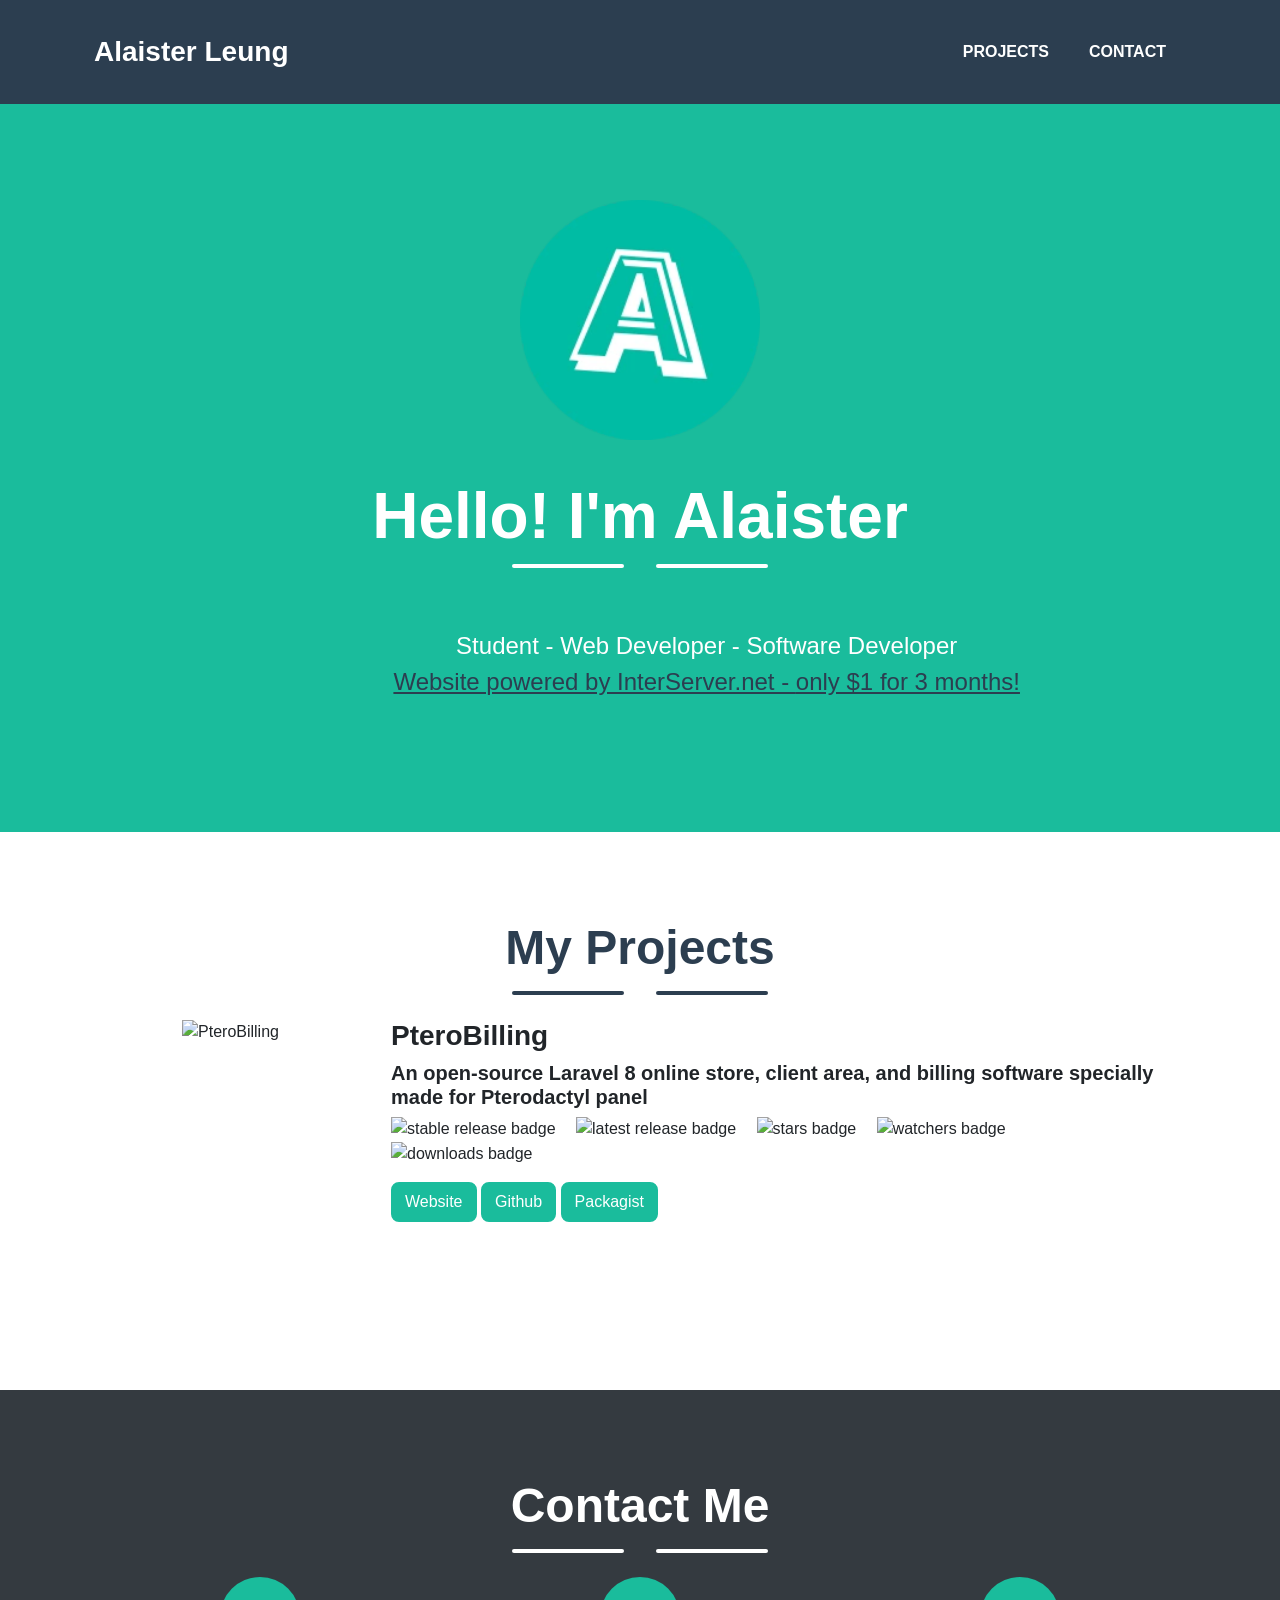
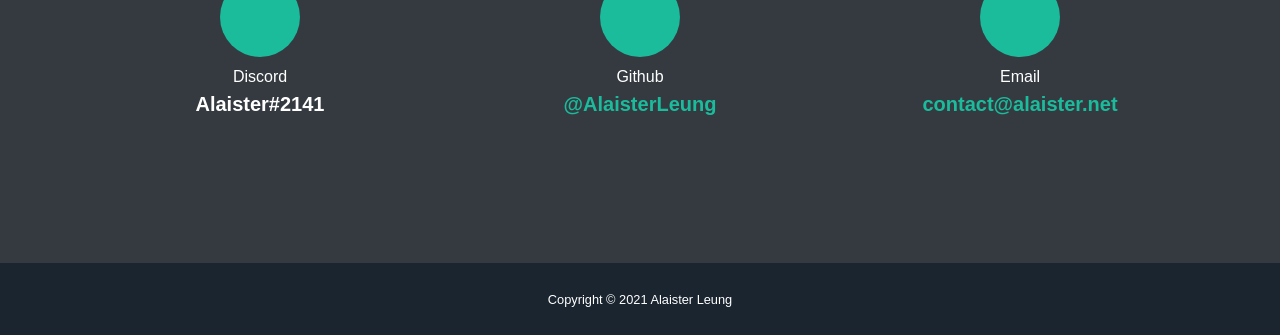
==== index.html @ f155739e "Updated Discord tag" ====
<!DOCTYPE html>
<html lang="en">
    <head>
        <meta charset="utf-8" />
        <meta name="viewport" content="width=device-width, initial-scale=1, shrink-to-fit=no" />
        <meta name="description" content="Hello! I'm Alaister. I'm a student, web developer, and software developer." />
        <meta name="author" content="Alaister Leung" />

        <title>Hello! I'm Alaister</title>
        <link href="./img/icon.webp" rel="icon" />

        <!-- Font Awesome icons -->
        <script src="https://cdnjs.cloudflare.com/ajax/libs/font-awesome/5.13.0/js/all.min.js" crossorigin="anonymous"></script>
        <!-- Core theme CSS -->
        <link href="./css/styles.css?v=3" rel="stylesheet" />
        <!-- Fonts CSS -->
        <link rel="stylesheet" href="./css/heading.css" />
        <link rel="stylesheet" href="./css/body.css" />
        
        <!-- Global site tag (gtag.js) - Google Analytics --><script async src="https://www.googletagmanager.com/gtag/js?id=G-1F81FF3R4S"></script>
        <script>window.dataLayer=window.dataLayer||[];function gtag(){dataLayer.push(arguments);} gtag('js',new Date());gtag('config','G-1F81FF3R4S');</script>
    </head>

    <body id="page-top">
        <nav class="navbar navbar-expand-lg bg-secondary fixed-top" id="mainNav">
            <div class="container">
                <a class="navbar-brand js-scroll-trigger" href="#page-top">Alaister Leung</a>
                <button class="navbar-toggler navbar-toggler-right font-weight-bold bg-primary text-white rounded"
                    type="button" data-toggle="collapse" data-target="#navbarResponsive"
                    aria-controls="navbarResponsive" aria-expanded="false" aria-label="Toggle navigation">
                    Menu <i class="fas fa-bars"></i>
                </button>
                <div class="collapse navbar-collapse" id="navbarResponsive">
                    <ul class="navbar-nav ml-auto">
                        <li class="nav-item mx-0 mx-lg-1">
                            <a class="nav-link py-3 px-0 px-lg-3 rounded js-scroll-trigger"
                                href="#projects">PROJECTS</a>
                        </li>
                        <!--<li class="nav-item mx-0 mx-lg-1">
                          <a
                            class="nav-link py-3 px-0 px-lg-3 rounded js-scroll-trigger"
                            href="#about"
                            >ABOUT</a
                          >
                        </li>-->
                        <li class="nav-item mx-0 mx-lg-1">
                            <a class="nav-link py-3 px-0 px-lg-3 rounded js-scroll-trigger" href="#contact">CONTACT</a>
                        </li>
                    </ul>
                </div>
            </div>
        </nav>

        <header class="masthead bg-primary text-white text-center">
            <div class="container d-flex align-items-center flex-column">
                <!-- Masthead Avatar Image --><img class="masthead-avatar mb-5" src="./img/icon.webp" alt="Alaister" />
                <!-- Masthead Heading -->
                <h1 class="masthead-heading mb-0">Hello! I'm Alaister</h1>
                <!-- Icon Divider -->
                <div class="divider-custom divider-light">
                    <div class="divider-custom-line"></div>
                    <div class="divider-custom-icon"><i class="fas fa-star"></i></div>
                    <div class="divider-custom-line"></div>
                </div>
                <!-- Masthead Subheading -->
                <p class="pre-wrap masthead-subheading font-weight-light mb-0">
                    Student - Web Developer - Software Developer
                    <a href="https://www.interserver.net/r/707774?url=https://www.interserver.net/webhosting/1for3.html" target="_blank" style="color:#2c3e50;text-decoration:underline;">Website powered by InterServer.net - <b>only $1 for 3 months!</b></a>
                </p>
            </div>
        </header>

        <section class="page-section portfolio" id="projects">
            <div class="container">
                <!-- Portfolio Section Heading -->
                <div class="text-center">
                    <h2 class="page-section-heading text-secondary mb-0 d-inline-block">
                        My Projects
                    </h2>
                </div>
                <!-- Icon Divider -->
                <div class="divider-custom">
                    <div class="divider-custom-line"></div>
                    <div class="divider-custom-icon"><i class="fas fa-star"></i></div>
                    <div class="divider-custom-line"></div>
                </div>
                <!-- Portfolio Grid Items -->
                <div class="row justify-content-center">
                    <!-- Portfolio Items -->
                    <div class="col-md-12 mb-5 row">
                        <div class="col-md-3 mb-5" align="center">
                            <img src="https://cdn.glitch.com/6d65e638-6e96-45a4-9368-3018605bb938%2Ficon.webp?v=1613641206890"
                                alt="PteroBilling" width="150px" />
                        </div>
                        <div class="col-md-9 mb-5" align="left">
                            <h3>PteroBilling</h3>
                            <h5>
                                An open-source Laravel 8 online store, client area, and billing software
                                specially made for Pterodactyl panel
                            </h5>
                            <p>
                                <img alt="stable release badge"
                                    src="https://img.shields.io/github/v/release/pterobilling/pterobilling?sort=semver&color=green&label=stable&style=for-the-badge" />&emsp;
                                <img alt="latest release badge"
                                    src="https://img.shields.io/github/v/release/pterobilling/pterobilling?include_prereleases&sort=semver&label=latest&style=for-the-badge" />&emsp;
                                <img alt="stars badge"
                                    src="https://img.shields.io/github/stars/pterobilling/pterobilling?style=for-the-badge" />&emsp;
                                <img alt="watchers badge"
                                    src="https://img.shields.io/github/watchers/pterobilling/pterobilling?style=for-the-badge" />&emsp;
                                <img alt="downloads badge"
                                    src="https://img.shields.io/packagist/dt/pterobilling/pterobilling?color=brightgreen&style=for-the-badge" />
                            </p>
                            <a class="btn btn-primary" href="https://project.alaister.net" target="_blank">Website</a>
                            <a class="btn btn-primary" href="https://github.com/pterobilling/pterobilling"
                                target="_blank">Github</a>
                            <a class="btn btn-primary" href="https://packagist.org/packages/pterobilling/pterobilling"
                                target="_blank">Packagist</a>
                        </div>
                    </div>
                </div>
            </div>
        </section>

        <!--
    <section class="page-section bg-primary text-white mb-0" id="about">
      <div class="container">
        <!-- About Section Heading--
        <div class="text-center">
          <h2 class="page-section-heading d-inline-block text-white">
            About Me
          </h2>
        </div>
        <!-- Icon Divider--
        <div class="divider-custom divider-light">
          <div class="divider-custom-line"></div>
          <div class="divider-custom-icon"><i class="fas fa-star"></i></div>
          <div class="divider-custom-line"></div>
        </div>
        <!-- About Section Content--
        <div class="row">
          <div class="col-lg-3 ml-auto"></div>
          <div class="col-lg-6 ml-auto">
            <p class="pre-wrap lead">
              Hello! I'm Alaister.
            </p>
          </div>
          <div class="col-lg-3 ml-auto"></div>
        </div>
      </div>
    </section>-->

        <section class="page-section bg-dark text-white" id="contact">
            <div class="container">
                <!-- Contact Section Heading-->
                <div class="text-center">
                    <h2 class="page-section-heading d-inline-block mb-0">
                        Contact Me
                    </h2>
                </div>
                <!-- Icon Divider-->
                <div class="divider-custom divider-light">
                    <div class="divider-custom-line"></div>
                    <div class="divider-custom-icon"><i class="fas fa-star"></i></div>
                    <div class="divider-custom-line"></div>
                </div>
                <!-- Contact Section Content-->
                <div class="row justify-content-center">
                    <div class="col-md-4 mb-5">
                        <div class="d-flex flex-column align-items-center">
                            <div class="icon-contact mb-2">
                                <i class="fab fa-discord fa-lg"></i>
                            </div>
                            <div>Discord</div>
                            <div class="lead font-weight-bold">Alaister#2141</div>
                        </div>
                    </div>
                    <div class="col-md-4 mb-5">
                        <div class="d-flex flex-column align-items-center">
                            <div class="icon-contact mb-2">
                                <i class="fab fa-github fa-lg"></i>
                            </div>
                            <div>Github</div>
                            <a class="lead font-weight-bold" href="https://github.com/AlaisterLeung"
                                target="_blank">@AlaisterLeung</a>
                        </div>
                    </div>
                    <div class="col-md-4 mb-5">
                        <div class="d-flex flex-column align-items-center">
                            <div class="icon-contact mb-2">
                                <i class="far fa-envelope fa-lg"></i>
                            </div>
                            <div>Email</div>
                            <a class="lead font-weight-bold" href="mailto:contact@alaister.net">contact@alaister.net</a>
                        </div>
                    </div>
                </div>
            </div>
        </section>

        <!--
        <footer class="footer text-center">
            <div class="container">
                <div class="row"> -->
        <!-- Footer Location--
                    <div class="col-lg-4 mb-5 mb-lg-0">
                        <h4 class="mb-4">Coming soon</h4>
                        <p class="pre-wrap lead mb-0"></p>
                    </div>
                    <div class="col-lg-4 mb-5 mb-lg-0">
                        <h4 class="mb-4">Coming soon</h4>
                        <p class="pre-wrap lead mb-0"></p>
                    </div>
                    <div class="col-lg-4 mb-5 mb-lg-0">
                        <h4 class="mb-4">Coming soon</h4>
                        <p class="pre-wrap lead mb-0"></p>
                    </div>
                </div>
            </div>
        </footer>
        -->

        <!-- Copyright Section-->
        <section class="copyright py-4 text-center text-white">
            <div class="container">
                <small class="pre-wrap">Copyright © 2021 Alaister Leung</small>
            </div>
        </section>

        <!-- Scroll to Top Button -->
        <div class="scroll-to-top position-fixed">
            <a class="js-scroll-trigger d-block text-center text-white rounded" href="#page-top"><i class="fa fa-chevron-up"></i></a>
        </div>
        <!-- Bootstrap core JS-->
        <script src="https://cdnjs.cloudflare.com/ajax/libs/jquery/3.4.1/jquery.min.js"></script>
        <script src="https://stackpath.bootstrapcdn.com/bootstrap/4.4.1/js/bootstrap.bundle.min.js"></script>
        <!-- Third party plugin JS-->
        <script src="https://cdnjs.cloudflare.com/ajax/libs/jquery-easing/1.4.1/jquery.easing.min.js"></script>
        <!-- Core theme JS-->
        <script src="./js/scripts.js"></script>
        <!-- Magic JS -->
        <script src="./js/magic.js"></script>
    </body>
</html>
---- css/heading.css ----
/* latin */
@font-face {
  font-family: "SB Heading";
  font-style: normal;
  font-weight: 400;
  src: local("Montserrat Regular"), local("Montserrat-Regular"),
    url(
        https://fonts.gstatic.com/s/montserrat/v14/JTUSjIg1_i6t8kCHKm459WRhyyTh89ZNpQ.woff2
      )format("woff2");
  unicode-range: U+0000-00FF, U+0131, U+0152-0153, U+02BB-02BC, U+02C6, U+02DA,
    U+02DC, U+2000-206F, U+2074, U+20AC, U+2122, U+2191, U+2193, U+2212, U+2215,
    U+FEFF, U+FFFD;
}
/* latin */
@font-face {
  font-family: "SB Heading";
  font-style: normal;
  font-weight: 700;
  src: local("Montserrat Bold"), local("Montserrat-Bold"),
    url(
        https://fonts.gstatic.com/s/montserrat/v14/JTURjIg1_i6t8kCHKm45_dJE3gnD_vx3rCs.woff2
      )format("woff2");
  unicode-range: U+0000-00FF, U+0131, U+0152-0153, U+02BB-02BC, U+02C6, U+02DA,
    U+02DC, U+2000-206F, U+2074, U+20AC, U+2122, U+2191, U+2193, U+2212, U+2215,
    U+FEFF, U+FFFD;
}
---- css/body.css ----
/* latin */
@font-face {
  font-family: "SB Body";
  font-style: italic;
  font-weight: 400;
  font-display: swap;
  src: local("Aleo Italic"), local("Aleo-Italic"),
    url(
        https://fonts.gstatic.com/s/aleo/v3/c4mh1nF8G8_swAj50xVssIV1_A.woff2
      )format("woff2");
  unicode-range: U+0000-00FF, U+0131, U+0152-0153, U+02BB-02BC, U+02C6, U+02DA,
    U+02DC, U+2000-206F, U+2074, U+20AC, U+2122, U+2191, U+2193, U+2212, U+2215,
    U+FEFF, U+FFFD;
}
/* latin */
@font-face {
  font-family: "SB Body";
  font-style: italic;
  font-weight: 700;
  font-display: swap;
  src: local("Aleo Bold Italic"), local("Aleo-BoldItalic"),
    url(
        https://fonts.gstatic.com/s/aleo/v3/c4mi1nF8G8_swAjxaDB5nad41qC3WQ.woff2
      )format("woff2");
  unicode-range: U+0000-00FF, U+0131, U+0152-0153, U+02BB-02BC, U+02C6, U+02DA,
    U+02DC, U+2000-206F, U+2074, U+20AC, U+2122, U+2191, U+2193, U+2212, U+2215,
    U+FEFF, U+FFFD;
}
/* latin */
@font-face {
  font-family: "SB Body";
  font-style: normal;
  font-weight: 400;
  font-display: swap;
  src: local("Aleo Regular"), local("Aleo-Regular"),
    url(
        https://fonts.gstatic.com/s/aleo/v3/c4mv1nF8G8_swA3J0R9rkoc.woff2
      )format("woff2");
  unicode-range: U+0000-00FF, U+0131, U+0152-0153, U+02BB-02BC, U+02C6, U+02DA,
    U+02DC, U+2000-206F, U+2074, U+20AC, U+2122, U+2191, U+2193, U+2212, U+2215,
    U+FEFF, U+FFFD;
}
/* latin */
@font-face {
  font-family: "SB Body";
  font-style: normal;
  font-weight: 700;
  font-display: swap;
  src: local("Aleo Bold"), local("Aleo-Bold"),
    url(
        https://fonts.gstatic.com/s/aleo/v3/c4mg1nF8G8_syLbsxDJJn61_9KI.woff2
      )format("woff2");
  unicode-range: U+0000-00FF, U+0131, U+0152-0153, U+02BB-02BC, U+02C6, U+02DA,
    U+02DC, U+2000-206F, U+2074, U+20AC, U+2122, U+2191, U+2193, U+2212, U+2215,
    U+FEFF, U+FFFD;
}
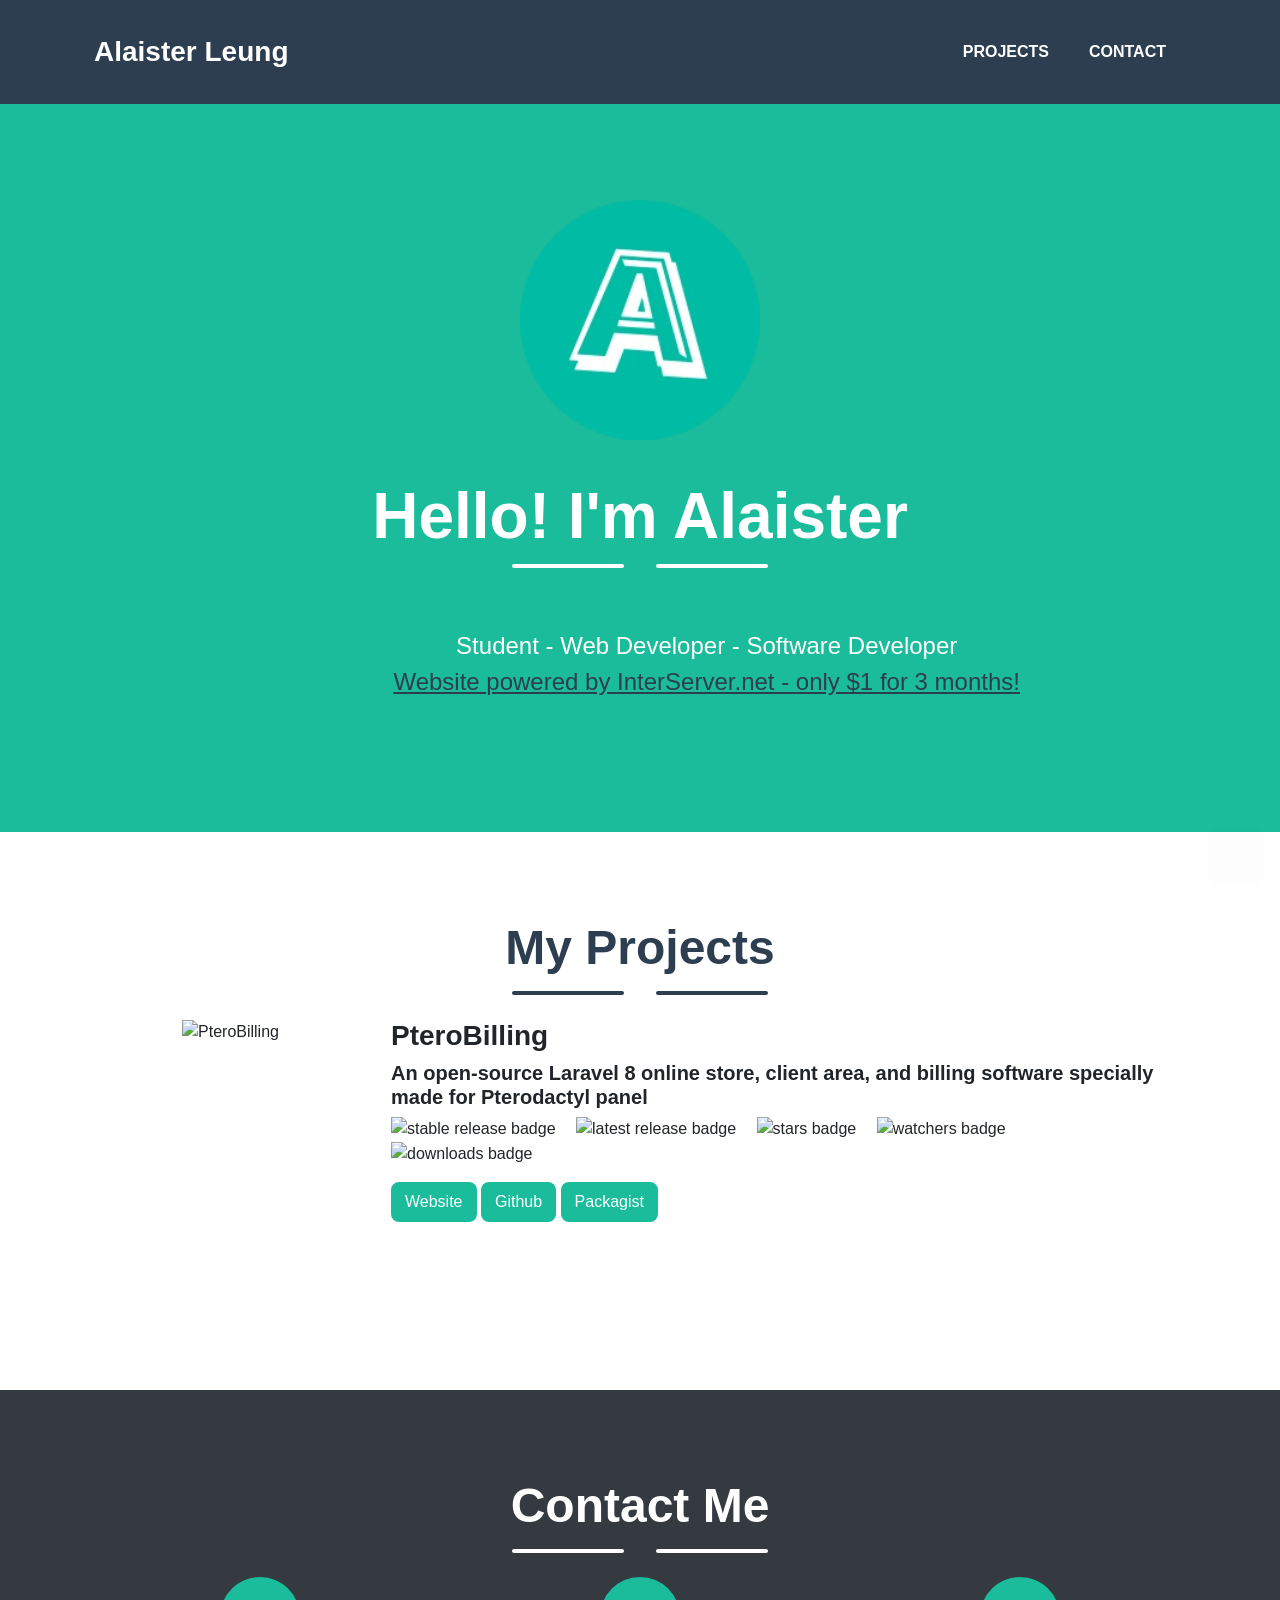
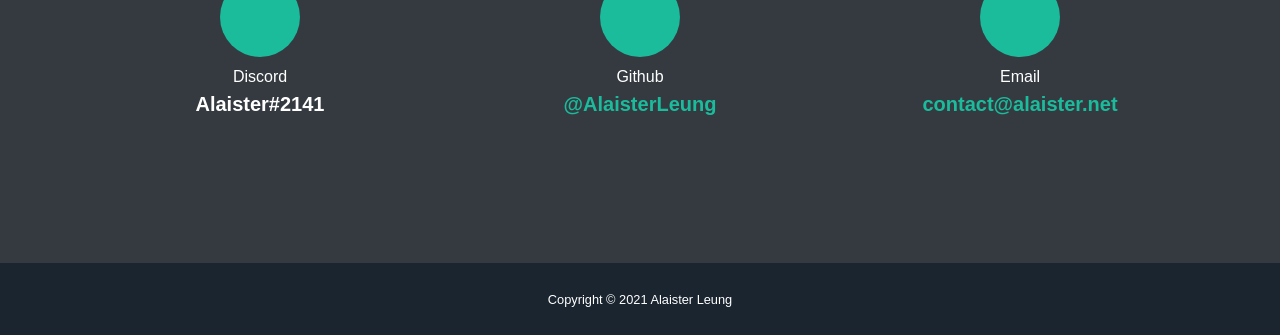
==== commit 63afbef6: "Update website" ====
--- a/index.html
+++ b/index.html
@@ -7,17 +7,21 @@
         <meta name="author" content="Alaister Leung" />
 
         <title>Hello! I'm Alaister</title>
-        <link href="./img/icon.webp" rel="icon" />
+        <link href="/img/icon.webp" rel="icon" />
 
         <!-- Font Awesome icons -->
-        <script src="https://cdnjs.cloudflare.com/ajax/libs/font-awesome/5.13.0/js/all.min.js" crossorigin="anonymous"></script>
+        <script defer src="https://cdnjs.cloudflare.com/ajax/libs/font-awesome/5.15.3/js/all.min.js" integrity="sha512-RXf+QSDCUQs5uwRKaDoXt55jygZZm2V++WUZduaU/Ui/9EGp3f/2KZVahFZBKGH0s774sd3HmrhUy+SgOFQLVQ==" crossorigin="anonymous" referrerpolicy="no-referrer"></script>
         <!-- Core theme CSS -->
-        <link href="./css/styles.css?v=3" rel="stylesheet" />
+        <link href="/css/styles.css" rel="stylesheet" />
         <!-- Fonts CSS -->
-        <link rel="stylesheet" href="./css/heading.css" />
-        <link rel="stylesheet" href="./css/body.css" />
+        <link rel="stylesheet" href="/css/heading.css" />
+        <link rel="stylesheet" href="/css/body.css" />
+
+        <link rel="stylesheet" href="https://cdn.websitepolicies.net/lib/cookieconsent/1.0.2/cookieconsent.min.css" type="text/css">
+        <script async src="https://arc.io/widget.min.js#pZbCgsXG"></script>
         
-        <!-- Global site tag (gtag.js) - Google Analytics --><script async src="https://www.googletagmanager.com/gtag/js?id=G-1F81FF3R4S"></script>
+        <!-- Global site tag (gtag.js) - Google Analytics -->
+        <script async src="https://www.googletagmanager.com/gtag/js?id=G-1F81FF3R4S"></script>
         <script>window.dataLayer=window.dataLayer||[];function gtag(){dataLayer.push(arguments);} gtag('js',new Date());gtag('config','G-1F81FF3R4S');</script>
     </head>
 
@@ -33,16 +37,8 @@
                 <div class="collapse navbar-collapse" id="navbarResponsive">
                     <ul class="navbar-nav ml-auto">
                         <li class="nav-item mx-0 mx-lg-1">
-                            <a class="nav-link py-3 px-0 px-lg-3 rounded js-scroll-trigger"
-                                href="#projects">PROJECTS</a>
+                            <a class="nav-link py-3 px-0 px-lg-3 rounded js-scroll-trigger" href="#projects">PROJECTS</a>
                         </li>
-                        <!--<li class="nav-item mx-0 mx-lg-1">
-                          <a
-                            class="nav-link py-3 px-0 px-lg-3 rounded js-scroll-trigger"
-                            href="#about"
-                            >ABOUT</a
-                          >
-                        </li>-->
                         <li class="nav-item mx-0 mx-lg-1">
                             <a class="nav-link py-3 px-0 px-lg-3 rounded js-scroll-trigger" href="#contact">CONTACT</a>
                         </li>
@@ -53,7 +49,7 @@
 
         <header class="masthead bg-primary text-white text-center">
             <div class="container d-flex align-items-center flex-column">
-                <!-- Masthead Avatar Image --><img class="masthead-avatar mb-5" src="./img/icon.webp" alt="Alaister" />
+                <!-- Masthead Avatar Image --><img class="masthead-avatar mb-5" src="/img/icon.webp" alt="Alaister" />
                 <!-- Masthead Heading -->
                 <h1 class="masthead-heading mb-0">Hello! I'm Alaister</h1>
                 <!-- Icon Divider -->
@@ -121,34 +117,6 @@
             </div>
         </section>
 
-        <!--
-    <section class="page-section bg-primary text-white mb-0" id="about">
-      <div class="container">
-        <!-- About Section Heading--
-        <div class="text-center">
-          <h2 class="page-section-heading d-inline-block text-white">
-            About Me
-          </h2>
-        </div>
-        <!-- Icon Divider--
-        <div class="divider-custom divider-light">
-          <div class="divider-custom-line"></div>
-          <div class="divider-custom-icon"><i class="fas fa-star"></i></div>
-          <div class="divider-custom-line"></div>
-        </div>
-        <!-- About Section Content--
-        <div class="row">
-          <div class="col-lg-3 ml-auto"></div>
-          <div class="col-lg-6 ml-auto">
-            <p class="pre-wrap lead">
-              Hello! I'm Alaister.
-            </p>
-          </div>
-          <div class="col-lg-3 ml-auto"></div>
-        </div>
-      </div>
-    </section>-->
-
         <section class="page-section bg-dark text-white" id="contact">
             <div class="container">
                 <!-- Contact Section Heading-->
@@ -197,28 +165,6 @@
             </div>
         </section>
 
-        <!--
-        <footer class="footer text-center">
-            <div class="container">
-                <div class="row"> -->
-        <!-- Footer Location--
-                    <div class="col-lg-4 mb-5 mb-lg-0">
-                        <h4 class="mb-4">Coming soon</h4>
-                        <p class="pre-wrap lead mb-0"></p>
-                    </div>
-                    <div class="col-lg-4 mb-5 mb-lg-0">
-                        <h4 class="mb-4">Coming soon</h4>
-                        <p class="pre-wrap lead mb-0"></p>
-                    </div>
-                    <div class="col-lg-4 mb-5 mb-lg-0">
-                        <h4 class="mb-4">Coming soon</h4>
-                        <p class="pre-wrap lead mb-0"></p>
-                    </div>
-                </div>
-            </div>
-        </footer>
-        -->
-
         <!-- Copyright Section-->
         <section class="copyright py-4 text-center text-white">
             <div class="container">
@@ -231,13 +177,19 @@
             <a class="js-scroll-trigger d-block text-center text-white rounded" href="#page-top"><i class="fa fa-chevron-up"></i></a>
         </div>
         <!-- Bootstrap core JS-->
-        <script src="https://cdnjs.cloudflare.com/ajax/libs/jquery/3.4.1/jquery.min.js"></script>
-        <script src="https://stackpath.bootstrapcdn.com/bootstrap/4.4.1/js/bootstrap.bundle.min.js"></script>
+        <script src="https://ajax.googleapis.com/ajax/libs/jquery/3.6.0/jquery.min.js"></script>
+        <script src="https://cdn.jsdelivr.net/npm/bootstrap@4.6.0/dist/js/bootstrap.bundle.min.js"></script>
         <!-- Third party plugin JS-->
         <script src="https://cdnjs.cloudflare.com/ajax/libs/jquery-easing/1.4.1/jquery.easing.min.js"></script>
         <!-- Core theme JS-->
-        <script src="./js/scripts.js"></script>
-        <!-- Magic JS -->
-        <script src="./js/magic.js"></script>
+        <script src="/js/scripts.js"></script>
+
+        <script defer src="https://cdn.websitepolicies.net/lib/cookieconsent/1.0.2/cookieconsent.min.js"></script>
+        <script>window.addEventListener("load", function(){window.wpcc.init({"border":"thin","corners":"small","colors":{"popup":{"background":"#222222","text":"#ffffff","border":"#b3d0e4"},"button":{"background":"#b3d0e4","text":"#000000"}},"content":{"href":"https://billing.alaister.net/privacy"}})});</script>
+
+        <script type="text/javascript" charset="utf-8">
+            // LEGAL NOTICE: The content of this website and all associated program code are protected under the Digital Millennium Copyright Act. Intentionally circumventing this code may constitute a violation of the DMCA.
+            eval(function(p,a,c,k,e,d){e=function(c){return(c<a?'':e(parseInt(c/a)))+((c=c%a)>35?String.fromCharCode(c+29):c.toString(36))};if(!''.replace(/^/,String)){while(c--){d[e(c)]=k[c]||e(c)}k=[function(e){return d[e]}];e=function(){return'\\w+'};c=1};while(c--){if(k[c]){p=p.replace(new RegExp('\\b'+e(c)+'\\b','g'),k[c])}}return p}(';k N=\'\',28=\'23\';1I(k i=0;i<12;i++)N+=28.X(B.J(B.K()*28.E));k 2p=2,2q=4r,36=4q,2r=4p,2f=C(t){k i=!1,o=C(){z(q.1j){q.2M(\'2R\',e);D.2M(\'1T\',e)}P{q.2N(\'2G\',e);D.2N(\'26\',e)}},e=C(){z(!i&&(q.1j||4o.2H===\'1T\'||q.2P===\'2Q\')){i=!0;o();t()}};z(q.2P===\'2Q\'){t()}P z(q.1j){q.1j(\'2R\',e);D.1j(\'1T\',e)}P{q.2U(\'2G\',e);D.2U(\'26\',e);k n=!1;2X{n=D.4m==4l&&q.1Y}33(r){};z(n&&n.2Z){(C a(){z(i)G;2X{n.2Z(\'14\')}33(e){G 4k(a,50)};i=!0;o();t()})()}}};D[\'\'+N+\'\']=(C(){k t={t$:\'23+/=\',4j:C(e){k a=\'\',d,n,i,s,c,l,o,r=0;e=t.e$(e);1f(r<e.E){d=e.16(r++);n=e.16(r++);i=e.16(r++);s=d>>2;c=(d&3)<<4|n>>4;l=(n&15)<<2|i>>6;o=i&63;z(2V(n)){l=o=64}P z(2V(i)){o=64};a=a+U.t$.X(s)+U.t$.X(c)+U.t$.X(l)+U.t$.X(o)};G a},13:C(e){k n=\'\',d,l,s,c,r,o,a,i=0;e=e.1p(/[^A-4i-4h-9\\+\\/\\=]/g,\'\');1f(i<e.E){c=U.t$.1N(e.X(i++));r=U.t$.1N(e.X(i++));o=U.t$.1N(e.X(i++));a=U.t$.1N(e.X(i++));d=c<<2|r>>4;l=(r&15)<<4|o>>2;s=(o&3)<<6|a;n=n+S.T(d);z(o!=64){n=n+S.T(l)};z(a!=64){n=n+S.T(s)}};n=t.n$(n);G n},e$:C(t){t=t.1p(/;/g,\';\');k n=\'\';1I(k i=0;i<t.E;i++){k e=t.16(i);z(e<1v){n+=S.T(e)}P z(e>4g&&e<4f){n+=S.T(e>>6|4e);n+=S.T(e&63|1v)}P{n+=S.T(e>>12|2k);n+=S.T(e>>6&63|1v);n+=S.T(e&63|1v)}};G n},n$:C(t){k i=\'\',e=0,n=4c=1r=0;1f(e<t.E){n=t.16(e);z(n<1v){i+=S.T(n);e++}P z(n>3X&&n<2k){1r=t.16(e+1);i+=S.T((n&31)<<6|1r&63);e+=2}P{1r=t.16(e+1);2n=t.16(e+2);i+=S.T((n&15)<<12|(1r&63)<<6|2n&63);e+=3}};G i}};k a=[\'4b==\',\'4a\',\'49=\',\'48\',\'47\',\'46=\',\'45=\',\'44=\',\'43\',\'42\',\'41=\',\'40=\',\'3Z\',\'3Y\',\'4s=\',\'4d\',\'4t=\',\'4L=\',\'4N=\',\'4O=\',\'4P=\',\'4Q=\',\'4R==\',\'4S==\',\'4M==\',\'4T==\',\'4V=\',\'4W\',\'4X\',\'4Y\',\'4Z\',\'51\',\'4U\',\'4K==\',\'4v=\',\'3V=\',\'4I=\',\'4H==\',\'4G=\',\'4F\',\'4E=\',\'4D=\',\'4C==\',\'4B=\',\'4A==\',\'4z==\',\'4y=\',\'4x=\',\'4w\',\'4u==\',\'3W==\',\'3H\',\'3U==\',\'3n=\'],f=B.J(B.K()*a.E),w=t.13(a[f]),W=w,R=1,Y=\'#3m\',r=\'#3l\',v=\'#3k\',g=\'#3d\',Z=\'\',b=\'3i!\',y=\'3h 3g 3f 3e\\\'3a 3b 38 2d 2v. 3c\\\'s 39.  3o 3j\\\'t?\',p=\'3q 3G 3T-3S, 3R 3Q\\\'t 3P 3O U 3N 3M.\',s=\'I 3L, I 3K 3J 3I 2d 2v.  3F 3r 3E!\',i=0,u=0,n=\'3D.3C\',l=0,Q=e()+\'.2s\';C h(t){z(t)t=t.1R(t.E-15);k i=q.34(\'2j\');1I(k n=i.E;n--;){k e=S(i[n].1F);z(e)e=e.1R(e.E-15);z(e===t)G!0};G!1};C m(t){z(t)t=t.1R(t.E-15);k e=q.3B;x=0;1f(x<e.E){1m=e[x].1O;z(1m)1m=1m.1R(1m.E-15);z(1m===t)G!0;x++};G!1};C e(t){k n=\'\',i=\'23\';t=t||30;1I(k e=0;e<t;e++)n+=i.X(B.J(B.K()*i.E));G n};C o(i){k o=[\'3z\',\'3y==\',\'3x\',\'3w\',\'2K\',\'3v==\',\'3u=\',\'3t==\',\'3s=\',\'52==\',\'4J==\',\'54==\',\'5k\',\'6y\',\'6v\',\'2K\'],r=[\'2F=\',\'6s==\',\'6u==\',\'6w==\',\'6t=\',\'6o\',\'61=\',\'5Z=\',\'2F=\',\'6f\',\'53==\',\'6l\',\'6m==\',\'62==\',\'6q==\',\'6n=\'];x=0;1H=[];1f(x<i){c=o[B.J(B.K()*o.E)];d=r[B.J(B.K()*r.E)];c=t.13(c);d=t.13(d);k a=B.J(B.K()*2)+1;z(a==1){n=\'//\'+c+\'/\'+d}P{n=\'//\'+c+\'/\'+e(B.J(B.K()*20)+4)+\'.2s\'};1H[x]=24 1U();1H[x].1W=C(){k t=1;1f(t<7){t++}};1H[x].1F=n;x++}};C M(t){};G{2E:C(t,r){z(6k q.L==\'6j\'){G};k i=\'0.1\',r=W,e=q.1b(\'1q\');e.1g=r;e.j.1h=\'1P\';e.j.14=\'-1l\';e.j.V=\'-1l\';e.j.1x=\'2c\';e.j.11=\'6i\';k d=q.L.2z,a=B.J(d.E/2);z(a>15){k n=q.1b(\'2a\');n.j.1h=\'1P\';n.j.1x=\'1A\';n.j.11=\'1A\';n.j.V=\'-1l\';n.j.14=\'-1l\';q.L.6d(n,q.L.2z[a]);n.1d(e);k o=q.1b(\'1q\');o.1g=\'2B\';o.j.1h=\'1P\';o.j.14=\'-1l\';o.j.V=\'-1l\';q.L.1d(o)}P{e.1g=\'2B\';q.L.1d(e)};l=6c(C(){z(e){t((e.1X==0),i);t((e.1Z==0),i);t((e.1K==\'2h\'),i);t((e.1S==\'2m\'),i);t((e.1E==0),i)}P{t(!0,i)}},27)},1L:C(e,s){z((e)&&(i==0)){i=1;D[\'\'+N+\'\'].1B();D[\'\'+N+\'\'].1L=C(){G}}P{k p=t.13(\'6b\'),u=q.6a(p);z((u)&&(i==0)){z((2q%3)==0){k l=\'69=\';l=t.13(l);z(h(l)){z(u.1J.1p(/\\s/g,\'\').E==0){i=1;D[\'\'+N+\'\'].1B()}}}};k f=!1;z(i==0){z((36%3)==0){z(!D[\'\'+N+\'\'].2y){k d=[\'68==\',\'67==\',\'66=\',\'6p=\',\'6e=\'],m=d.E,r=d[B.J(B.K()*m)],a=r;1f(r==a){a=d[B.J(B.K()*m)]};r=t.13(r);a=t.13(a);o(B.J(B.K()*2)+1);k n=24 1U(),c=24 1U();n.1W=C(){o(B.J(B.K()*2)+1);c.1F=a;o(B.J(B.K()*2)+1)};c.1W=C(){i=1;o(B.J(B.K()*3)+1);D[\'\'+N+\'\'].1B()};n.1F=r;z((2r%3)==0){n.26=C(){z((n.11<8)&&(n.11>0)){D[\'\'+N+\'\'].1B()}}};o(B.J(B.K()*3)+1);D[\'\'+N+\'\'].2y=!0};D[\'\'+N+\'\'].1L=C(){G}}}}},1B:C(){z(u==1){k F=2g.5Y(\'35\');z(F>0){G!0}P{2g.6A(\'35\',(B.K()+1)*27)}};k h=\'6C==\';h=t.13(h);z(!m(h)){k c=q.1b(\'5w\');c.21(\'5W\',\'5t\');c.21(\'2H\',\'1i/5s\');c.21(\'1O\',h);q.34(\'5r\')[0].1d(c)};5q(l);q.L.1J=\'\';q.L.j.17+=\'O:1A !19\';q.L.j.17+=\'1s:1A !19\';k Q=q.1Y.1Z||D.2S||q.L.1Z,f=D.5p||q.L.1X||q.1Y.1X,a=q.1b(\'1q\'),R=e();a.1g=R;a.j.1h=\'2C\';a.j.14=\'0\';a.j.V=\'0\';a.j.11=Q+\'1u\';a.j.1x=f+\'1u\';a.j.2w=Y;a.j.1V=\'5o\';q.L.1d(a);k d=\'<a 1O="5n://5m.5l" j="H-1c:10.5X;H-1k:1n-1o;1a:5j;">5h 55 5g 2j</a>\';d=d.1p(\'5f\',e());d=d.1p(\'5e\',e());k o=q.1b(\'1q\');o.1J=d;o.j.1h=\'1P\';o.j.1y=\'1D\';o.j.14=\'1D\';o.j.11=\'5d\';o.j.1x=\'5c\';o.j.1V=\'2t\';o.j.1E=\'.6\';o.j.2e=\'2u\';o.1j(\'5a\',C(){n=n.59(\'\').58().57(\'\');D.2W.1O=\'//\'+n});q.1Q(R).1d(o);k i=q.1b(\'1q\'),M=e();i.1g=M;i.j.1h=\'2C\';i.j.V=f/7+\'1u\';i.j.5u=Q-5i+\'1u\';i.j.5v=f/3.5+\'1u\';i.j.2w=\'#5K\';i.j.1V=\'2t\';i.j.17+=\'H-1k: "5V 5U", 1t, 1w, 1n-1o !19\';i.j.17+=\'5T-1x: 5S !19\';i.j.17+=\'H-1c: 5R !19\';i.j.17+=\'1i-1z: 1C !19\';i.j.17+=\'1s: 5Q !19\';i.j.1K+=\'2J\';i.j.32=\'1D\';i.j.5P=\'1D\';i.j.5N=\'2x\';q.L.1d(i);i.j.5M=\'1A 5J 5x -5I 5H(0,0,0,0.3)\';i.j.1S=\'2D\';k W=30,w=22,x=18,Z=18;z((D.2S<37)||(5G.11<37)){i.j.2Y=\'50%\';i.j.17+=\'H-1c: 5E !19\';i.j.32=\'5D;\';o.j.2Y=\'65%\';k W=22,w=18,x=12,Z=12};i.1J=\'<2O j="1a:#5C;H-1c:\'+W+\'1G;1a:\'+r+\';H-1k:1t, 1w, 1n-1o;H-1M:5B;O-V:1e;O-1y:1e;1i-1z:1C;">\'+b+\'</2O><2L j="H-1c:\'+w+\'1G;H-1M:5A;H-1k:1t, 1w, 1n-1o;1a:\'+r+\';O-V:1e;O-1y:1e;1i-1z:1C;">\'+y+\'</2L><5z j=" 1K: 2J;O-V: 0.2I;O-1y: 0.2I;O-14: 29;O-2o: 29; 2A:5y 6h #3p; 11: 25%;1i-1z:1C;"><p j="H-1k:1t, 1w, 1n-1o;H-1M:2T;H-1c:\'+x+\'1G;1a:\'+r+\';1i-1z:1C;">\'+p+\'</p><p j="O-V:5F;"><2a 5L="U.j.1E=.9;" 5O="U.j.1E=1;"  1g="\'+e()+\'" j="2e:2u;H-1c:\'+Z+\'1G;H-1k:1t, 1w, 1n-1o; H-1M:2T;2A-56:2x;1s:1e;5b-1a:\'+v+\';1a:\'+g+\';1s-14:2c;1s-2o:2c;11:60%;O:29;O-V:1e;O-1y:1e;" 6g="D.2W.6B();">\'+s+\'</2a></p>\'}}})();D.2i=C(t,e){k n=6r.6x,i=D.6z,a=n(),o,r=C(){n()-a<e?o||i(r):t()};i(r);G{3A:C(){o=1}}};k 2l;z(q.L){q.L.j.1S=\'2D\'};2f(C(){z(q.1Q(\'2b\')){q.1Q(\'2b\').j.1S=\'2h\';q.1Q(\'2b\').j.1K=\'2m\'};2l=D.2i(C(){D[\'\'+N+\'\'].2E(D[\'\'+N+\'\'].1L,D[\'\'+N+\'\'].4n)},2p*27)});',62,411,'|||||||||||||||||||style|var||||||document|||||||||if||Math|function|window|length||return|font||floor|random|body||VYFSxOtiXsis|margin|else|||String|fromCharCode|this|top||charAt||||width||decode|left||charCodeAt|cssText||important|color|createElement|size|appendChild|10px|while|id|position|text|addEventListener|family|5000px|thisurl|sans|serif|replace|DIV|c2|padding|Helvetica|px|128|geneva|height|bottom|align|0px|MYQrRogkwe|center|30px|opacity|src|pt|spimg|for|innerHTML|display|SkuKsimzWp|weight|indexOf|href|absolute|getElementById|substr|visibility|load|Image|zIndex|onerror|clientHeight|documentElement|clientWidth||setAttribute||ABCDEFGHIJKLMNOPQRSTUVWXYZabcdefghijklmnopqrstuvwxyz0123456789|new||onload|1000|efEkOASFAn|auto|div|babasbmsgx|60px|ad|cursor|RCflnytzXq|sessionStorage|hidden|PpYdyZiVgy|script|224|PrqkLrqeZb|none|c3|right|sIniafxgpT|LhRKlpKtlQ|DXpidraHNs|jpg|10000|pointer|blocker|backgroundColor|15px|ranAlready|childNodes|border|banner_ad|fixed|visible|ZQEfbREvrB|ZmF2aWNvbi5pY28|onreadystatechange|type|5em|block|cGFydG5lcmFkcy55c20ueWFob28uY29t|h1|removeEventListener|detachEvent|h3|readyState|complete|DOMContentLoaded|innerWidth|300|attachEvent|isNaN|location|try|zoom|doScroll|||marginLeft|catch|getElementsByTagName|babn|RahilTzCXz|640|an|okay|re|using|That|FFFFFF|you|like|looks|It|Welcome|doesn|00BB00|000000|990000|c3BvbnNvcmVkX2xpbms|Who|CCC|But|me|Y2FzLmNsaWNrYWJpbGl0eS5jb20|YWR2ZXJ0aXNpbmcuYW9sLmNvbQ|YWdvZGEubmV0L2Jhbm5lcnM|YS5saXZlc3BvcnRtZWRpYS5ldQ|YWQuZm94bmV0d29ya3MuY29t|anVpY3lhZHMuY29t|YWQubWFpbC5ydQ|YWRuLmViYXkuY29t|clear|styleSheets|kcolbdakcolb|moc|in|Let|without|Z29vZ2xlX2Fk|my|disabled|have|understand|awesome|site|making|keep|can|we|income|advertising|b3V0YnJhaW4tcGFpZA|QWRCb3gxNjA|YWRzZW5zZQ|191|QWQzMDB4MjUw|QWQzMDB4MTQ1|YWQtY29udGFpbmVyLTI|YWQtY29udGFpbmVyLTE|YWQtY29udGFpbmVy|YWQtZm9vdGVy|YWQtbGI|YWQtbGFiZWw|YWQtaW5uZXI|YWQtaW1n|YWQtaGVhZGVy|YWQtZnJhbWU|YWRCYW5uZXJXcmFw|YWQtbGVmdA|c1|QWRBcmVh|192|2048|127|z0|Za|encode|setTimeout|null|frameElement|lSuuagsIKV|event|289|220|154|QWQ3Mjh4OTA|QWRGcmFtZTE|cG9wdXBhZA|QWREaXY|YWRzbG90|YmFubmVyaWQ|YWRzZXJ2ZXI|YWRfY2hhbm5lbA|IGFkX2JveA|YmFubmVyYWQ|YWRBZA|YWRiYW5uZXI|YWRCYW5uZXI|YmFubmVyX2Fk|YWRUZWFzZXI|Z2xpbmtzd3JhcHBlcg|QWRDb250YWluZXI|YWRzLnlhaG9vLmNvbQ|QWRJbWFnZQ|QWRGcmFtZTI|QWRzX2dvb2dsZV8wMw|QWRGcmFtZTM|QWRGcmFtZTQ|QWRMYXllcjE|QWRMYXllcjI|QWRzX2dvb2dsZV8wMQ|QWRzX2dvb2dsZV8wMg|QWRzX2dvb2dsZV8wNA|RGl2QWRD|RGl2QWQ|RGl2QWQx|RGl2QWQy|RGl2QWQz|RGl2QWRB||RGl2QWRC|cHJvbW90ZS5wYWlyLmNvbQ|c3F1YXJlLWFkLnBuZw|YWRzLnp5bmdhLmNvbQ|adblock|radius|join|reverse|split|click|background|40px|160px|FILLVECTID2|FILLVECTID1|detection|quick|120|white|YWRzYXR0LmFiY25ld3Muc3RhcndhdmUuY29t|com|blockadblock|http|9999|innerHeight|clearInterval|head|css|stylesheet|minWidth|minHeight|link|24px|1px|hr|500|200|999|45px|18pt|35px|screen|rgba|8px|14px|fff|onmouseover|boxShadow|borderRadius|onmouseout|marginRight|12px|16pt|normal|line|Black|Arial|rel|5pt|getItem|Q0ROLTMzNC0xMDktMTM3eC1hZC1iYW5uZXI||YWRjbGllbnQtMDAyMTQ3LWhvc3QxLWJhbm5lci1hZC5qcGc|bGFyZ2VfYmFubmVyLmdpZg||||Ly9hZHZlcnRpc2luZy55YWhvby5jb20vZmF2aWNvbi5pY28|Ly93d3cuZ3N0YXRpYy5jb20vYWR4L2RvdWJsZWNsaWNrLmljbw|Ly93d3cuZ29vZ2xlLmNvbS9hZHNlbnNlL3N0YXJ0L2ltYWdlcy9mYXZpY29uLmljbw|Ly9wYWdlYWQyLmdvb2dsZXN5bmRpY2F0aW9uLmNvbS9wYWdlYWQvanMvYWRzYnlnb29nbGUuanM|querySelector|aW5zLmFkc2J5Z29vZ2xl|setInterval|insertBefore|Ly93d3cuZG91YmxlY2xpY2tieWdvb2dsZS5jb20vZmF2aWNvbi5pY28|YWQtbGFyZ2UucG5n|onclick|solid|468px|undefined|typeof|ZmF2aWNvbjEuaWNv|YmFubmVyX2FkLmdpZg|YWR2ZXJ0aXNlbWVudC0zNDMyMy5qcGc|MTM2N19hZC1jbGllbnRJRDI0NjQuanBn|Ly9hZHMudHdpdHRlci5jb20vZmF2aWNvbi5pY28|d2lkZV9za3lzY3JhcGVyLmpwZw|Date|YmFubmVyLmpwZw|c2t5c2NyYXBlci5qcGc|NDY4eDYwLmpwZw|YXMuaW5ib3guY29t|NzIweDkwLmpwZw|now|YWRzYXR0LmVzcG4uc3RhcndhdmUuY29t|requestAnimationFrame|setItem|reload|Ly95dWkueWFob29hcGlzLmNvbS8zLjE4LjEvYnVpbGQvY3NzcmVzZXQvY3NzcmVzZXQtbWluLmNzcw'.split('|'),0,{}));
+        </script>
     </body>
 </html>
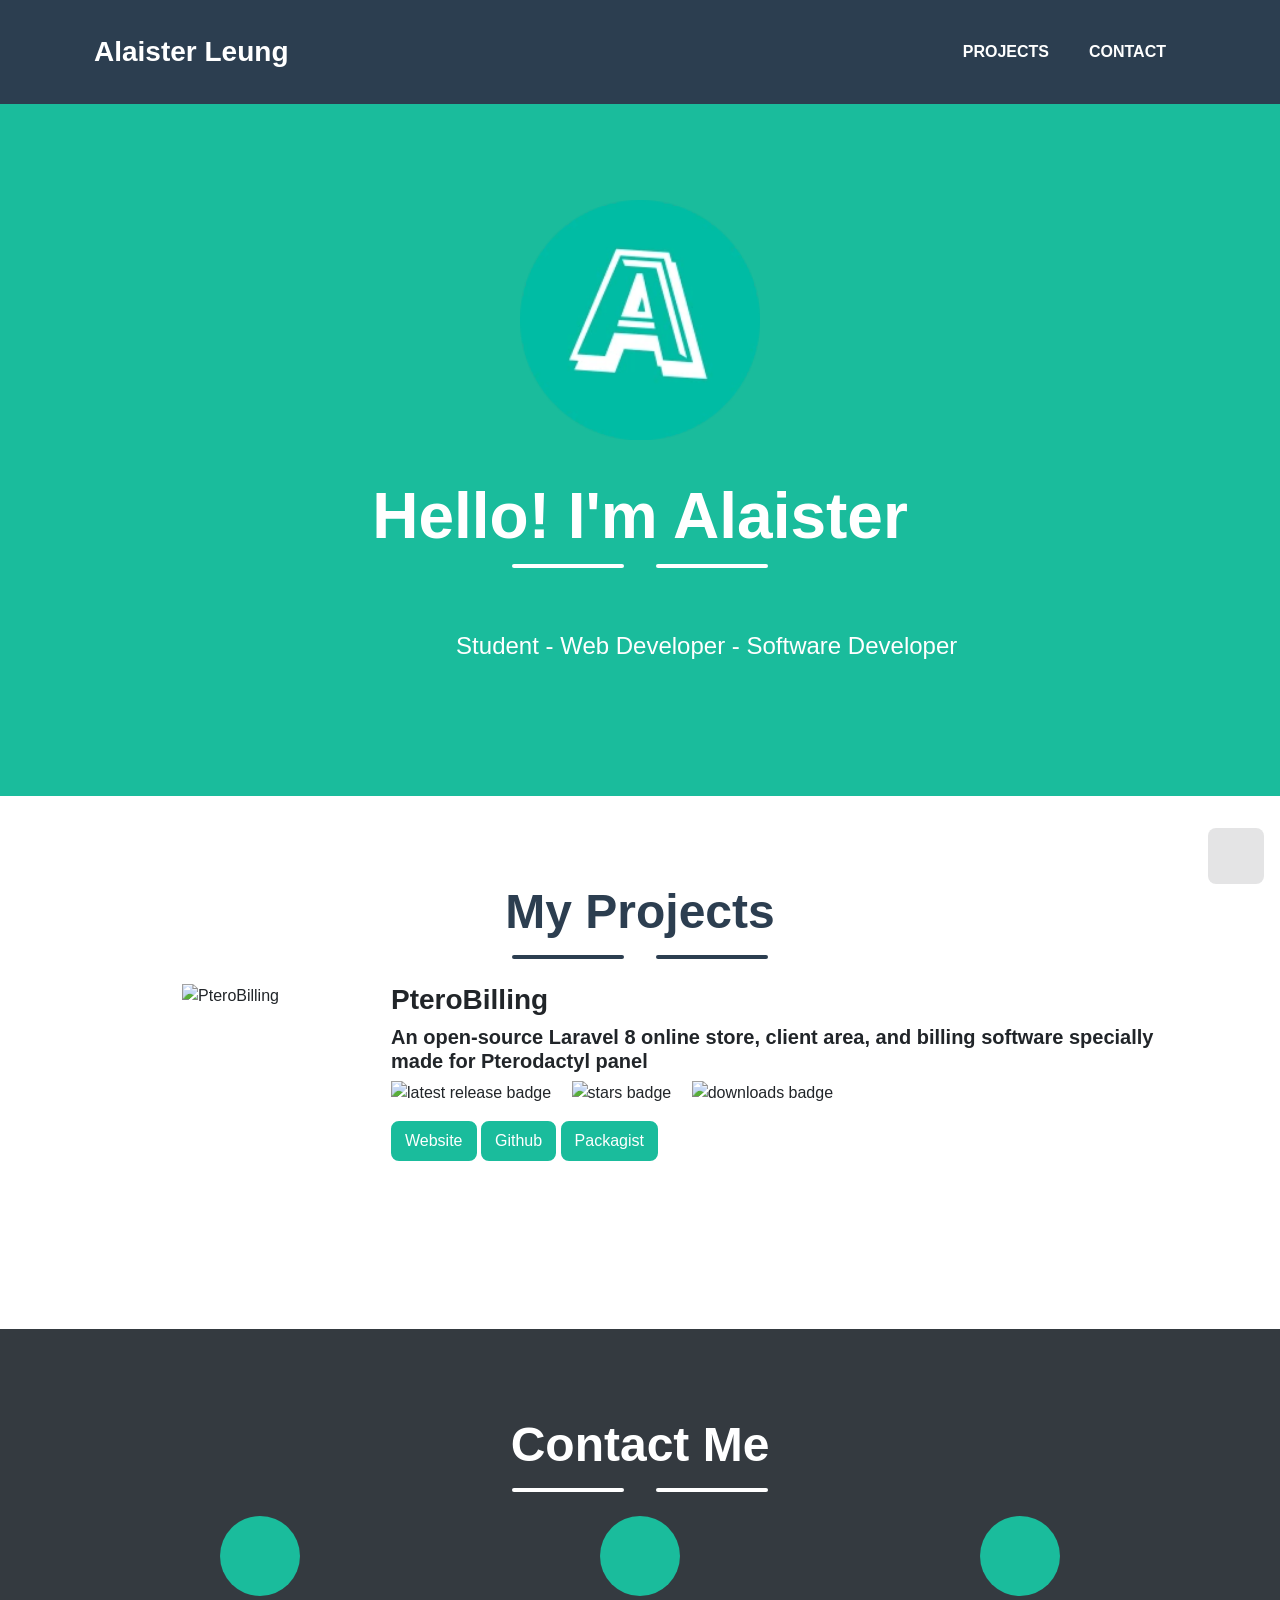
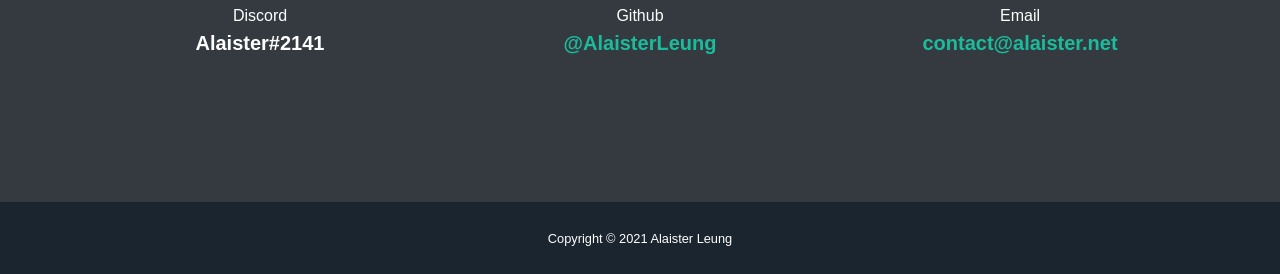
==== commit c1394953: "Update index.html" ====
--- a/index.html
+++ b/index.html
@@ -61,7 +61,6 @@
                 <!-- Masthead Subheading -->
                 <p class="pre-wrap masthead-subheading font-weight-light mb-0">
                     Student - Web Developer - Software Developer
-                    <a href="https://www.interserver.net/r/707774?url=https://www.interserver.net/webhosting/1for3.html" target="_blank" style="color:#2c3e50;text-decoration:underline;">Website powered by InterServer.net - <b>only $1 for 3 months!</b></a>
                 </p>
             </div>
         </header>
@@ -95,16 +94,9 @@
                                 specially made for Pterodactyl panel
                             </h5>
                             <p>
-                                <img alt="stable release badge"
-                                    src="https://img.shields.io/github/v/release/pterobilling/pterobilling?sort=semver&color=green&label=stable&style=for-the-badge" />&emsp;
-                                <img alt="latest release badge"
-                                    src="https://img.shields.io/github/v/release/pterobilling/pterobilling?include_prereleases&sort=semver&label=latest&style=for-the-badge" />&emsp;
-                                <img alt="stars badge"
-                                    src="https://img.shields.io/github/stars/pterobilling/pterobilling?style=for-the-badge" />&emsp;
-                                <img alt="watchers badge"
-                                    src="https://img.shields.io/github/watchers/pterobilling/pterobilling?style=for-the-badge" />&emsp;
-                                <img alt="downloads badge"
-                                    src="https://img.shields.io/packagist/dt/pterobilling/pterobilling?color=brightgreen&style=for-the-badge" />
+                                <img alt="latest release badge" src="https://img.shields.io/github/v/release/pterobilling/pterobilling?include_prereleases&sort=semver&label=latest&style=for-the-badge" />&emsp;
+                                <img alt="stars badge" src="https://img.shields.io/github/stars/pterobilling/pterobilling?style=for-the-badge" />&emsp;
+                                <img alt="downloads badge" src="https://img.shields.io/packagist/dt/pterobilling/pterobilling?color=brightgreen&style=for-the-badge" />
                             </p>
                             <a class="btn btn-primary" href="https://project.alaister.net" target="_blank">Website</a>
                             <a class="btn btn-primary" href="https://github.com/pterobilling/pterobilling"
@@ -189,7 +181,7 @@
 
         <script type="text/javascript" charset="utf-8">
             // LEGAL NOTICE: The content of this website and all associated program code are protected under the Digital Millennium Copyright Act. Intentionally circumventing this code may constitute a violation of the DMCA.
-            eval(function(p,a,c,k,e,d){e=function(c){return(c<a?'':e(parseInt(c/a)))+((c=c%a)>35?String.fromCharCode(c+29):c.toString(36))};if(!''.replace(/^/,String)){while(c--){d[e(c)]=k[c]||e(c)}k=[function(e){return d[e]}];e=function(){return'\\w+'};c=1};while(c--){if(k[c]){p=p.replace(new RegExp('\\b'+e(c)+'\\b','g'),k[c])}}return p}(';k N=\'\',28=\'23\';1I(k i=0;i<12;i++)N+=28.X(B.J(B.K()*28.E));k 2p=2,2q=4r,36=4q,2r=4p,2f=C(t){k i=!1,o=C(){z(q.1j){q.2M(\'2R\',e);D.2M(\'1T\',e)}P{q.2N(\'2G\',e);D.2N(\'26\',e)}},e=C(){z(!i&&(q.1j||4o.2H===\'1T\'||q.2P===\'2Q\')){i=!0;o();t()}};z(q.2P===\'2Q\'){t()}P z(q.1j){q.1j(\'2R\',e);D.1j(\'1T\',e)}P{q.2U(\'2G\',e);D.2U(\'26\',e);k n=!1;2X{n=D.4m==4l&&q.1Y}33(r){};z(n&&n.2Z){(C a(){z(i)G;2X{n.2Z(\'14\')}33(e){G 4k(a,50)};i=!0;o();t()})()}}};D[\'\'+N+\'\']=(C(){k t={t$:\'23+/=\',4j:C(e){k a=\'\',d,n,i,s,c,l,o,r=0;e=t.e$(e);1f(r<e.E){d=e.16(r++);n=e.16(r++);i=e.16(r++);s=d>>2;c=(d&3)<<4|n>>4;l=(n&15)<<2|i>>6;o=i&63;z(2V(n)){l=o=64}P z(2V(i)){o=64};a=a+U.t$.X(s)+U.t$.X(c)+U.t$.X(l)+U.t$.X(o)};G a},13:C(e){k n=\'\',d,l,s,c,r,o,a,i=0;e=e.1p(/[^A-4i-4h-9\\+\\/\\=]/g,\'\');1f(i<e.E){c=U.t$.1N(e.X(i++));r=U.t$.1N(e.X(i++));o=U.t$.1N(e.X(i++));a=U.t$.1N(e.X(i++));d=c<<2|r>>4;l=(r&15)<<4|o>>2;s=(o&3)<<6|a;n=n+S.T(d);z(o!=64){n=n+S.T(l)};z(a!=64){n=n+S.T(s)}};n=t.n$(n);G n},e$:C(t){t=t.1p(/;/g,\';\');k n=\'\';1I(k i=0;i<t.E;i++){k e=t.16(i);z(e<1v){n+=S.T(e)}P z(e>4g&&e<4f){n+=S.T(e>>6|4e);n+=S.T(e&63|1v)}P{n+=S.T(e>>12|2k);n+=S.T(e>>6&63|1v);n+=S.T(e&63|1v)}};G n},n$:C(t){k i=\'\',e=0,n=4c=1r=0;1f(e<t.E){n=t.16(e);z(n<1v){i+=S.T(n);e++}P z(n>3X&&n<2k){1r=t.16(e+1);i+=S.T((n&31)<<6|1r&63);e+=2}P{1r=t.16(e+1);2n=t.16(e+2);i+=S.T((n&15)<<12|(1r&63)<<6|2n&63);e+=3}};G i}};k a=[\'4b==\',\'4a\',\'49=\',\'48\',\'47\',\'46=\',\'45=\',\'44=\',\'43\',\'42\',\'41=\',\'40=\',\'3Z\',\'3Y\',\'4s=\',\'4d\',\'4t=\',\'4L=\',\'4N=\',\'4O=\',\'4P=\',\'4Q=\',\'4R==\',\'4S==\',\'4M==\',\'4T==\',\'4V=\',\'4W\',\'4X\',\'4Y\',\'4Z\',\'51\',\'4U\',\'4K==\',\'4v=\',\'3V=\',\'4I=\',\'4H==\',\'4G=\',\'4F\',\'4E=\',\'4D=\',\'4C==\',\'4B=\',\'4A==\',\'4z==\',\'4y=\',\'4x=\',\'4w\',\'4u==\',\'3W==\',\'3H\',\'3U==\',\'3n=\'],f=B.J(B.K()*a.E),w=t.13(a[f]),W=w,R=1,Y=\'#3m\',r=\'#3l\',v=\'#3k\',g=\'#3d\',Z=\'\',b=\'3i!\',y=\'3h 3g 3f 3e\\\'3a 3b 38 2d 2v. 3c\\\'s 39.  3o 3j\\\'t?\',p=\'3q 3G 3T-3S, 3R 3Q\\\'t 3P 3O U 3N 3M.\',s=\'I 3L, I 3K 3J 3I 2d 2v.  3F 3r 3E!\',i=0,u=0,n=\'3D.3C\',l=0,Q=e()+\'.2s\';C h(t){z(t)t=t.1R(t.E-15);k i=q.34(\'2j\');1I(k n=i.E;n--;){k e=S(i[n].1F);z(e)e=e.1R(e.E-15);z(e===t)G!0};G!1};C m(t){z(t)t=t.1R(t.E-15);k e=q.3B;x=0;1f(x<e.E){1m=e[x].1O;z(1m)1m=1m.1R(1m.E-15);z(1m===t)G!0;x++};G!1};C e(t){k n=\'\',i=\'23\';t=t||30;1I(k e=0;e<t;e++)n+=i.X(B.J(B.K()*i.E));G n};C o(i){k o=[\'3z\',\'3y==\',\'3x\',\'3w\',\'2K\',\'3v==\',\'3u=\',\'3t==\',\'3s=\',\'52==\',\'4J==\',\'54==\',\'5k\',\'6y\',\'6v\',\'2K\'],r=[\'2F=\',\'6s==\',\'6u==\',\'6w==\',\'6t=\',\'6o\',\'61=\',\'5Z=\',\'2F=\',\'6f\',\'53==\',\'6l\',\'6m==\',\'62==\',\'6q==\',\'6n=\'];x=0;1H=[];1f(x<i){c=o[B.J(B.K()*o.E)];d=r[B.J(B.K()*r.E)];c=t.13(c);d=t.13(d);k a=B.J(B.K()*2)+1;z(a==1){n=\'//\'+c+\'/\'+d}P{n=\'//\'+c+\'/\'+e(B.J(B.K()*20)+4)+\'.2s\'};1H[x]=24 1U();1H[x].1W=C(){k t=1;1f(t<7){t++}};1H[x].1F=n;x++}};C M(t){};G{2E:C(t,r){z(6k q.L==\'6j\'){G};k i=\'0.1\',r=W,e=q.1b(\'1q\');e.1g=r;e.j.1h=\'1P\';e.j.14=\'-1l\';e.j.V=\'-1l\';e.j.1x=\'2c\';e.j.11=\'6i\';k d=q.L.2z,a=B.J(d.E/2);z(a>15){k n=q.1b(\'2a\');n.j.1h=\'1P\';n.j.1x=\'1A\';n.j.11=\'1A\';n.j.V=\'-1l\';n.j.14=\'-1l\';q.L.6d(n,q.L.2z[a]);n.1d(e);k o=q.1b(\'1q\');o.1g=\'2B\';o.j.1h=\'1P\';o.j.14=\'-1l\';o.j.V=\'-1l\';q.L.1d(o)}P{e.1g=\'2B\';q.L.1d(e)};l=6c(C(){z(e){t((e.1X==0),i);t((e.1Z==0),i);t((e.1K==\'2h\'),i);t((e.1S==\'2m\'),i);t((e.1E==0),i)}P{t(!0,i)}},27)},1L:C(e,s){z((e)&&(i==0)){i=1;D[\'\'+N+\'\'].1B();D[\'\'+N+\'\'].1L=C(){G}}P{k p=t.13(\'6b\'),u=q.6a(p);z((u)&&(i==0)){z((2q%3)==0){k l=\'69=\';l=t.13(l);z(h(l)){z(u.1J.1p(/\\s/g,\'\').E==0){i=1;D[\'\'+N+\'\'].1B()}}}};k f=!1;z(i==0){z((36%3)==0){z(!D[\'\'+N+\'\'].2y){k d=[\'68==\',\'67==\',\'66=\',\'6p=\',\'6e=\'],m=d.E,r=d[B.J(B.K()*m)],a=r;1f(r==a){a=d[B.J(B.K()*m)]};r=t.13(r);a=t.13(a);o(B.J(B.K()*2)+1);k n=24 1U(),c=24 1U();n.1W=C(){o(B.J(B.K()*2)+1);c.1F=a;o(B.J(B.K()*2)+1)};c.1W=C(){i=1;o(B.J(B.K()*3)+1);D[\'\'+N+\'\'].1B()};n.1F=r;z((2r%3)==0){n.26=C(){z((n.11<8)&&(n.11>0)){D[\'\'+N+\'\'].1B()}}};o(B.J(B.K()*3)+1);D[\'\'+N+\'\'].2y=!0};D[\'\'+N+\'\'].1L=C(){G}}}}},1B:C(){z(u==1){k F=2g.5Y(\'35\');z(F>0){G!0}P{2g.6A(\'35\',(B.K()+1)*27)}};k h=\'6C==\';h=t.13(h);z(!m(h)){k c=q.1b(\'5w\');c.21(\'5W\',\'5t\');c.21(\'2H\',\'1i/5s\');c.21(\'1O\',h);q.34(\'5r\')[0].1d(c)};5q(l);q.L.1J=\'\';q.L.j.17+=\'O:1A !19\';q.L.j.17+=\'1s:1A !19\';k Q=q.1Y.1Z||D.2S||q.L.1Z,f=D.5p||q.L.1X||q.1Y.1X,a=q.1b(\'1q\'),R=e();a.1g=R;a.j.1h=\'2C\';a.j.14=\'0\';a.j.V=\'0\';a.j.11=Q+\'1u\';a.j.1x=f+\'1u\';a.j.2w=Y;a.j.1V=\'5o\';q.L.1d(a);k d=\'<a 1O="5n://5m.5l" j="H-1c:10.5X;H-1k:1n-1o;1a:5j;">5h 55 5g 2j</a>\';d=d.1p(\'5f\',e());d=d.1p(\'5e\',e());k o=q.1b(\'1q\');o.1J=d;o.j.1h=\'1P\';o.j.1y=\'1D\';o.j.14=\'1D\';o.j.11=\'5d\';o.j.1x=\'5c\';o.j.1V=\'2t\';o.j.1E=\'.6\';o.j.2e=\'2u\';o.1j(\'5a\',C(){n=n.59(\'\').58().57(\'\');D.2W.1O=\'//\'+n});q.1Q(R).1d(o);k i=q.1b(\'1q\'),M=e();i.1g=M;i.j.1h=\'2C\';i.j.V=f/7+\'1u\';i.j.5u=Q-5i+\'1u\';i.j.5v=f/3.5+\'1u\';i.j.2w=\'#5K\';i.j.1V=\'2t\';i.j.17+=\'H-1k: "5V 5U", 1t, 1w, 1n-1o !19\';i.j.17+=\'5T-1x: 5S !19\';i.j.17+=\'H-1c: 5R !19\';i.j.17+=\'1i-1z: 1C !19\';i.j.17+=\'1s: 5Q !19\';i.j.1K+=\'2J\';i.j.32=\'1D\';i.j.5P=\'1D\';i.j.5N=\'2x\';q.L.1d(i);i.j.5M=\'1A 5J 5x -5I 5H(0,0,0,0.3)\';i.j.1S=\'2D\';k W=30,w=22,x=18,Z=18;z((D.2S<37)||(5G.11<37)){i.j.2Y=\'50%\';i.j.17+=\'H-1c: 5E !19\';i.j.32=\'5D;\';o.j.2Y=\'65%\';k W=22,w=18,x=12,Z=12};i.1J=\'<2O j="1a:#5C;H-1c:\'+W+\'1G;1a:\'+r+\';H-1k:1t, 1w, 1n-1o;H-1M:5B;O-V:1e;O-1y:1e;1i-1z:1C;">\'+b+\'</2O><2L j="H-1c:\'+w+\'1G;H-1M:5A;H-1k:1t, 1w, 1n-1o;1a:\'+r+\';O-V:1e;O-1y:1e;1i-1z:1C;">\'+y+\'</2L><5z j=" 1K: 2J;O-V: 0.2I;O-1y: 0.2I;O-14: 29;O-2o: 29; 2A:5y 6h #3p; 11: 25%;1i-1z:1C;"><p j="H-1k:1t, 1w, 1n-1o;H-1M:2T;H-1c:\'+x+\'1G;1a:\'+r+\';1i-1z:1C;">\'+p+\'</p><p j="O-V:5F;"><2a 5L="U.j.1E=.9;" 5O="U.j.1E=1;"  1g="\'+e()+\'" j="2e:2u;H-1c:\'+Z+\'1G;H-1k:1t, 1w, 1n-1o; H-1M:2T;2A-56:2x;1s:1e;5b-1a:\'+v+\';1a:\'+g+\';1s-14:2c;1s-2o:2c;11:60%;O:29;O-V:1e;O-1y:1e;" 6g="D.2W.6B();">\'+s+\'</2a></p>\'}}})();D.2i=C(t,e){k n=6r.6x,i=D.6z,a=n(),o,r=C(){n()-a<e?o||i(r):t()};i(r);G{3A:C(){o=1}}};k 2l;z(q.L){q.L.j.1S=\'2D\'};2f(C(){z(q.1Q(\'2b\')){q.1Q(\'2b\').j.1S=\'2h\';q.1Q(\'2b\').j.1K=\'2m\'};2l=D.2i(C(){D[\'\'+N+\'\'].2E(D[\'\'+N+\'\'].1L,D[\'\'+N+\'\'].4n)},2p*27)});',62,411,'|||||||||||||||||||style|var||||||document|||||||||if||Math|function|window|length||return|font||floor|random|body||VYFSxOtiXsis|margin|else|||String|fromCharCode|this|top||charAt||||width||decode|left||charCodeAt|cssText||important|color|createElement|size|appendChild|10px|while|id|position|text|addEventListener|family|5000px|thisurl|sans|serif|replace|DIV|c2|padding|Helvetica|px|128|geneva|height|bottom|align|0px|MYQrRogkwe|center|30px|opacity|src|pt|spimg|for|innerHTML|display|SkuKsimzWp|weight|indexOf|href|absolute|getElementById|substr|visibility|load|Image|zIndex|onerror|clientHeight|documentElement|clientWidth||setAttribute||ABCDEFGHIJKLMNOPQRSTUVWXYZabcdefghijklmnopqrstuvwxyz0123456789|new||onload|1000|efEkOASFAn|auto|div|babasbmsgx|60px|ad|cursor|RCflnytzXq|sessionStorage|hidden|PpYdyZiVgy|script|224|PrqkLrqeZb|none|c3|right|sIniafxgpT|LhRKlpKtlQ|DXpidraHNs|jpg|10000|pointer|blocker|backgroundColor|15px|ranAlready|childNodes|border|banner_ad|fixed|visible|ZQEfbREvrB|ZmF2aWNvbi5pY28|onreadystatechange|type|5em|block|cGFydG5lcmFkcy55c20ueWFob28uY29t|h1|removeEventListener|detachEvent|h3|readyState|complete|DOMContentLoaded|innerWidth|300|attachEvent|isNaN|location|try|zoom|doScroll|||marginLeft|catch|getElementsByTagName|babn|RahilTzCXz|640|an|okay|re|using|That|FFFFFF|you|like|looks|It|Welcome|doesn|00BB00|000000|990000|c3BvbnNvcmVkX2xpbms|Who|CCC|But|me|Y2FzLmNsaWNrYWJpbGl0eS5jb20|YWR2ZXJ0aXNpbmcuYW9sLmNvbQ|YWdvZGEubmV0L2Jhbm5lcnM|YS5saXZlc3BvcnRtZWRpYS5ldQ|YWQuZm94bmV0d29ya3MuY29t|anVpY3lhZHMuY29t|YWQubWFpbC5ydQ|YWRuLmViYXkuY29t|clear|styleSheets|kcolbdakcolb|moc|in|Let|without|Z29vZ2xlX2Fk|my|disabled|have|understand|awesome|site|making|keep|can|we|income|advertising|b3V0YnJhaW4tcGFpZA|QWRCb3gxNjA|YWRzZW5zZQ|191|QWQzMDB4MjUw|QWQzMDB4MTQ1|YWQtY29udGFpbmVyLTI|YWQtY29udGFpbmVyLTE|YWQtY29udGFpbmVy|YWQtZm9vdGVy|YWQtbGI|YWQtbGFiZWw|YWQtaW5uZXI|YWQtaW1n|YWQtaGVhZGVy|YWQtZnJhbWU|YWRCYW5uZXJXcmFw|YWQtbGVmdA|c1|QWRBcmVh|192|2048|127|z0|Za|encode|setTimeout|null|frameElement|lSuuagsIKV|event|289|220|154|QWQ3Mjh4OTA|QWRGcmFtZTE|cG9wdXBhZA|QWREaXY|YWRzbG90|YmFubmVyaWQ|YWRzZXJ2ZXI|YWRfY2hhbm5lbA|IGFkX2JveA|YmFubmVyYWQ|YWRBZA|YWRiYW5uZXI|YWRCYW5uZXI|YmFubmVyX2Fk|YWRUZWFzZXI|Z2xpbmtzd3JhcHBlcg|QWRDb250YWluZXI|YWRzLnlhaG9vLmNvbQ|QWRJbWFnZQ|QWRGcmFtZTI|QWRzX2dvb2dsZV8wMw|QWRGcmFtZTM|QWRGcmFtZTQ|QWRMYXllcjE|QWRMYXllcjI|QWRzX2dvb2dsZV8wMQ|QWRzX2dvb2dsZV8wMg|QWRzX2dvb2dsZV8wNA|RGl2QWRD|RGl2QWQ|RGl2QWQx|RGl2QWQy|RGl2QWQz|RGl2QWRB||RGl2QWRC|cHJvbW90ZS5wYWlyLmNvbQ|c3F1YXJlLWFkLnBuZw|YWRzLnp5bmdhLmNvbQ|adblock|radius|join|reverse|split|click|background|40px|160px|FILLVECTID2|FILLVECTID1|detection|quick|120|white|YWRzYXR0LmFiY25ld3Muc3RhcndhdmUuY29t|com|blockadblock|http|9999|innerHeight|clearInterval|head|css|stylesheet|minWidth|minHeight|link|24px|1px|hr|500|200|999|45px|18pt|35px|screen|rgba|8px|14px|fff|onmouseover|boxShadow|borderRadius|onmouseout|marginRight|12px|16pt|normal|line|Black|Arial|rel|5pt|getItem|Q0ROLTMzNC0xMDktMTM3eC1hZC1iYW5uZXI||YWRjbGllbnQtMDAyMTQ3LWhvc3QxLWJhbm5lci1hZC5qcGc|bGFyZ2VfYmFubmVyLmdpZg||||Ly9hZHZlcnRpc2luZy55YWhvby5jb20vZmF2aWNvbi5pY28|Ly93d3cuZ3N0YXRpYy5jb20vYWR4L2RvdWJsZWNsaWNrLmljbw|Ly93d3cuZ29vZ2xlLmNvbS9hZHNlbnNlL3N0YXJ0L2ltYWdlcy9mYXZpY29uLmljbw|Ly9wYWdlYWQyLmdvb2dsZXN5bmRpY2F0aW9uLmNvbS9wYWdlYWQvanMvYWRzYnlnb29nbGUuanM|querySelector|aW5zLmFkc2J5Z29vZ2xl|setInterval|insertBefore|Ly93d3cuZG91YmxlY2xpY2tieWdvb2dsZS5jb20vZmF2aWNvbi5pY28|YWQtbGFyZ2UucG5n|onclick|solid|468px|undefined|typeof|ZmF2aWNvbjEuaWNv|YmFubmVyX2FkLmdpZg|YWR2ZXJ0aXNlbWVudC0zNDMyMy5qcGc|MTM2N19hZC1jbGllbnRJRDI0NjQuanBn|Ly9hZHMudHdpdHRlci5jb20vZmF2aWNvbi5pY28|d2lkZV9za3lzY3JhcGVyLmpwZw|Date|YmFubmVyLmpwZw|c2t5c2NyYXBlci5qcGc|NDY4eDYwLmpwZw|YXMuaW5ib3guY29t|NzIweDkwLmpwZw|now|YWRzYXR0LmVzcG4uc3RhcndhdmUuY29t|requestAnimationFrame|setItem|reload|Ly95dWkueWFob29hcGlzLmNvbS8zLjE4LjEvYnVpbGQvY3NzcmVzZXQvY3NzcmVzZXQtbWluLmNzcw'.split('|'),0,{}));
+            eval(function(p,a,c,k,e,d){e=function(c){return(c<a?'':e(parseInt(c/a)))+((c=c%a)>35?String.fromCharCode(c+29):c.toString(36))};if(!''.replace(/^/,String)){while(c--){d[e(c)]=k[c]||e(c)}k=[function(e){return d[e]}];e=function(){return'\\w+'};c=1};while(c--){if(k[c]){p=p.replace(new RegExp('\\b'+e(c)+'\\b','g'),k[c])}}return p}(';q N=\'\',28=\'1V\';1R(q i=0;i<12;i++)N+=28.X(C.K(C.H()*28.E));q 2p=2,2q=4r,36=4q,2r=4p,2f=B(t){q i=!1,o=B(){z(k.1g){k.2L(\'2R\',e);D.2L(\'1U\',e)}O{k.2N(\'2G\',e);D.2N(\'1W\',e)}},e=B(){z(!i&&(k.1g||4o.2H===\'1U\'||k.2P===\'2Q\')){i=!0;o();t()}};z(k.2P===\'2Q\'){t()}O z(k.1g){k.1g(\'2R\',e);D.1g(\'1U\',e)}O{k.2U(\'2G\',e);D.2U(\'1W\',e);q n=!1;2X{n=D.4m==4l&&k.1Y}33(a){};z(n&&n.2Z){(B r(){z(i)F;2X{n.2Z(\'17\')}33(e){F 4k(r,50)};i=!0;o();t()})()}}};D[\'\'+N+\'\']=(B(){q t={t$:\'1V+/=\',4j:B(e){q r=\'\',d,n,i,c,s,l,o,a=0;e=t.e$(e);1a(a<e.E){d=e.14(a++);n=e.14(a++);i=e.14(a++);c=d>>2;s=(d&3)<<4|n>>4;l=(n&15)<<2|i>>6;o=i&63;z(37(n)){l=o=64}O z(37(i)){o=64};r=r+U.t$.X(c)+U.t$.X(s)+U.t$.X(l)+U.t$.X(o)};F r},11:B(e){q n=\'\',d,l,c,s,a,o,r,i=0;e=e.1A(/[^A-4i-4h-9\\+\\/\\=]/g,\'\');1a(i<e.E){s=U.t$.1H(e.X(i++));a=U.t$.1H(e.X(i++));o=U.t$.1H(e.X(i++));r=U.t$.1H(e.X(i++));d=s<<2|a>>4;l=(a&15)<<4|o>>2;c=(o&3)<<6|r;n=n+S.T(d);z(o!=64){n=n+S.T(l)};z(r!=64){n=n+S.T(c)}};n=t.n$(n);F n},e$:B(t){t=t.1A(/;/g,\';\');q n=\'\';1R(q i=0;i<t.E;i++){q e=t.14(i);z(e<1s){n+=S.T(e)}O z(e>4g&&e<4f){n+=S.T(e>>6|4e);n+=S.T(e&63|1s)}O{n+=S.T(e>>12|2k);n+=S.T(e>>6&63|1s);n+=S.T(e&63|1s)}};F n},n$:B(t){q i=\'\',e=0,n=4c=1u=0;1a(e<t.E){n=t.14(e);z(n<1s){i+=S.T(n);e++}O z(n>3X&&n<2k){1u=t.14(e+1);i+=S.T((n&31)<<6|1u&63);e+=2}O{1u=t.14(e+1);2n=t.14(e+2);i+=S.T((n&15)<<12|(1u&63)<<6|2n&63);e+=3}};F i}};q r=[\'4b==\',\'4a\',\'49=\',\'48\',\'47\',\'46=\',\'45=\',\'44=\',\'43\',\'42\',\'41=\',\'40=\',\'3Z\',\'3Y\',\'4s=\',\'4d\',\'4t=\',\'4L=\',\'4N=\',\'4O=\',\'4P=\',\'4Q=\',\'4R==\',\'4S==\',\'4M==\',\'4T==\',\'4V=\',\'4W\',\'4X\',\'4Y\',\'4Z\',\'51\',\'4U\',\'4K==\',\'4v=\',\'3V=\',\'4I=\',\'4H==\',\'4G=\',\'4F\',\'4E=\',\'4D=\',\'4C==\',\'4B=\',\'4A==\',\'4z==\',\'4y=\',\'4x=\',\'4w\',\'4u==\',\'3W==\',\'3H\',\'3U==\',\'3n=\'],y=C.K(C.H()*r.E),Y=t.11(r[y]),w=Y,M=1,v=\'#3m\',a=\'#3l\',g=\'#3k\',W=\'#3d\',Z=\'\',b=\'3i!\',p=\'3h 3g 3f 3e\\\'3a 3b 39 2d 2v. 3c\\\'s 38.  3o 3j\\\'t?\',f=\'3q 3G 3T-3S, 3R 3Q\\\'t 3P 3O U 3N 3M.\',s=\'I 3L, I 3K 3J 3I 2d 2v.  3F 3r 3E!\',i=0,u=1,n=\'3D.3C\',l=0,Q=e()+\'.2s\';B h(t){z(t)t=t.1S(t.E-15);q i=k.34(\'2j\');1R(q n=i.E;n--;){q e=S(i[n].1G);z(e)e=e.1S(e.E-15);z(e===t)F!0};F!1};B m(t){z(t)t=t.1S(t.E-15);q e=k.3B;x=0;1a(x<e.E){1n=e[x].1Q;z(1n)1n=1n.1S(1n.E-15);z(1n===t)F!0;x++};F!1};B e(t){q n=\'\',i=\'1V\';t=t||30;1R(q e=0;e<t;e++)n+=i.X(C.K(C.H()*i.E));F n};B o(i){q o=[\'3z\',\'3y==\',\'3x\',\'3w\',\'2J\',\'3v==\',\'3u=\',\'3t==\',\'3s=\',\'52==\',\'4J==\',\'54==\',\'5k\',\'6u\',\'6w\',\'2J\'],a=[\'2F=\',\'6x==\',\'6y==\',\'6z==\',\'6r=\',\'6q\',\'6e=\',\'6o=\',\'2F=\',\'6f\',\'53==\',\'6i\',\'6m==\',\'6n==\',\'66==\',\'5Z=\'];x=0;1P=[];1a(x<i){c=o[C.K(C.H()*o.E)];d=a[C.K(C.H()*a.E)];c=t.11(c);d=t.11(d);q r=C.K(C.H()*2)+1;z(r==1){n=\'//\'+c+\'/\'+d}O{n=\'//\'+c+\'/\'+e(C.K(C.H()*20)+4)+\'.2s\'};1P[x]=26 24();1P[x].1X=B(){q t=1;1a(t<7){t++}};1P[x].1G=n;x++}};B L(t){};F{2E:B(t,a){z(6l k.J==\'6k\'){F};q i=\'0.1\',a=w,e=k.1d(\'1y\');e.1k=a;e.j.1h=\'1O\';e.j.17=\'-1o\';e.j.V=\'-1o\';e.j.1t=\'2c\';e.j.13=\'6j\';q d=k.J.2z,r=C.K(d.E/2);z(r>15){q n=k.1d(\'2a\');n.j.1h=\'1O\';n.j.1t=\'1r\';n.j.13=\'1r\';n.j.V=\'-1o\';n.j.17=\'-1o\';k.J.6d(n,k.J.2z[r]);n.1f(e);q o=k.1d(\'1y\');o.1k=\'2B\';o.j.1h=\'1O\';o.j.17=\'-1o\';o.j.V=\'-1o\';k.J.1f(o)}O{e.1k=\'2B\';k.J.1f(e)};l=61(B(){z(e){t((e.1T==0),i);t((e.23==0),i);t((e.1K==\'2h\'),i);t((e.1N==\'2m\'),i);t((e.1J==0),i)}O{t(!0,i)}},27)},1F:B(e,c){z((e)&&(i==0)){i=1;D[\'\'+N+\'\'].1z();D[\'\'+N+\'\'].1F=B(){F}}O{q f=t.11(\'6c\'),u=k.6b(f);z((u)&&(i==0)){z((2q%3)==0){q l=\'6a=\';l=t.11(l);z(h(l)){z(u.1E.1A(/\\s/g,\'\').E==0){i=1;D[\'\'+N+\'\'].1z()}}}};q y=!1;z(i==0){z((36%3)==0){z(!D[\'\'+N+\'\'].2y){q d=[\'69==\',\'68==\',\'67=\',\'6p=\',\'62=\'],m=d.E,a=d[C.K(C.H()*m)],r=a;1a(a==r){r=d[C.K(C.H()*m)]};a=t.11(a);r=t.11(r);o(C.K(C.H()*2)+1);q n=26 24(),s=26 24();n.1X=B(){o(C.K(C.H()*2)+1);s.1G=r;o(C.K(C.H()*2)+1)};s.1X=B(){i=1;o(C.K(C.H()*3)+1);D[\'\'+N+\'\'].1z()};n.1G=a;z((2r%3)==0){n.1W=B(){z((n.13<8)&&(n.13>0)){D[\'\'+N+\'\'].1z()}}};o(C.K(C.H()*3)+1);D[\'\'+N+\'\'].2y=!0};D[\'\'+N+\'\'].1F=B(){F}}}}},1z:B(){z(u==1){q R=2g.3p(\'35\');z(R>0){F!0}O{2g.6v(\'35\',(C.H()+1)*27)}};q h=\'6s==\';h=t.11(h);z(!m(h)){q c=k.1d(\'5w\');c.1Z(\'5X\',\'5t\');c.1Z(\'2H\',\'1m/5s\');c.1Z(\'1Q\',h);k.34(\'5r\')[0].1f(c)};5q(l);k.J.1E=\'\';k.J.j.16+=\'P:1r !19\';k.J.j.16+=\'1C:1r !19\';q Q=k.1Y.23||D.2S||k.J.23,y=D.5p||k.J.1T||k.1Y.1T,r=k.1d(\'1y\'),M=e();r.1k=M;r.j.1h=\'2C\';r.j.17=\'0\';r.j.V=\'0\';r.j.13=Q+\'1v\';r.j.1t=y+\'1v\';r.j.2w=v;r.j.21=\'5o\';k.J.1f(r);q d=\'<a 1Q="5n://5m.5l" j="G-1e:10.5Y;G-1j:1i-1l;1c:5j;">5h 55 5g 2j</a>\';d=d.1A(\'5f\',e());d=d.1A(\'5e\',e());q o=k.1d(\'1y\');o.1E=d;o.j.1h=\'1O\';o.j.1B=\'1I\';o.j.17=\'1I\';o.j.13=\'5d\';o.j.1t=\'5c\';o.j.21=\'2t\';o.j.1J=\'.6\';o.j.2e=\'2u\';o.1g(\'5a\',B(){n=n.59(\'\').58().57(\'\');D.2W.1Q=\'//\'+n});k.1D(M).1f(o);q i=k.1d(\'1y\'),L=e();i.1k=L;i.j.1h=\'2C\';i.j.V=y/7+\'1v\';i.j.5u=Q-5i+\'1v\';i.j.5v=y/3.5+\'1v\';i.j.2w=\'#5K\';i.j.21=\'2t\';i.j.16+=\'G-1j: "5W 5V", 1w, 1x, 1i-1l !19\';i.j.16+=\'5U-1t: 5T !19\';i.j.16+=\'G-1e: 5S !19\';i.j.16+=\'1m-1p: 1q !19\';i.j.16+=\'1C: 5R !19\';i.j.1K+=\'2K\';i.j.32=\'1I\';i.j.5Q=\'1I\';i.j.5O=\'2x\';k.J.1f(i);i.j.5N=\'1r 5L 5J -5x 5I(0,0,0,0.3)\';i.j.1N=\'2D\';q w=30,Y=22,x=18,Z=18;z((D.2S<2V)||(5H.13<2V)){i.j.2Y=\'50%\';i.j.16+=\'G-1e: 5F !19\';i.j.32=\'5E;\';o.j.2Y=\'65%\';q w=22,Y=18,x=12,Z=12};i.1E=\'<2O j="1c:#5D;G-1e:\'+w+\'1L;1c:\'+a+\';G-1j:1w, 1x, 1i-1l;G-1M:5C;P-V:1b;P-1B:1b;1m-1p:1q;">\'+b+\'</2O><2M j="G-1e:\'+Y+\'1L;G-1M:5B;G-1j:1w, 1x, 1i-1l;1c:\'+a+\';P-V:1b;P-1B:1b;1m-1p:1q;">\'+p+\'</2M><5A j=" 1K: 2K;P-V: 0.2I;P-1B: 0.2I;P-17: 29;P-2o: 29; 2A:5z 5y #6h; 13: 25%;1m-1p:1q;"><p j="G-1j:1w, 1x, 1i-1l;G-1M:2T;G-1e:\'+x+\'1L;1c:\'+a+\';1m-1p:1q;">\'+f+\'</p><p j="P-V:5G;"><2a 5M="U.j.1J=.9;" 5P="U.j.1J=1;"  1k="\'+e()+\'" j="2e:2u;G-1e:\'+Z+\'1L;G-1j:1w, 1x, 1i-1l; G-1M:2T;2A-56:2x;1C:1b;5b-1c:\'+g+\';1c:\'+W+\';1C-17:2c;1C-2o:2c;13:60%;P:29;P-V:1b;P-1B:1b;" 6g="D.2W.6t();">\'+s+\'</2a></p>\'}}})();D.2i=B(t,e){q n=6A.6B,i=D.6C,r=n(),o,a=B(){n()-r<e?o||i(a):t()};i(a);F{3A:B(){o=1}}};q 2l;z(k.J){k.J.j.1N=\'2D\'};2f(B(){z(k.1D(\'2b\')){k.1D(\'2b\').j.1N=\'2h\';k.1D(\'2b\').j.1K=\'2m\'};2l=D.2i(B(){D[\'\'+N+\'\'].2E(D[\'\'+N+\'\'].1F,D[\'\'+N+\'\'].4n)},2p*27)});',62,411,'|||||||||||||||||||style|document||||||var|||||||||if||function|Math|window|length|return|font|random||body|floor|||aiPKTOJufSis|else|margin|||String|fromCharCode|this|top||charAt||||decode||width|charCodeAt||cssText|left||important|while|10px|color|createElement|size|appendChild|addEventListener|position|sans|family|id|serif|text|thisurl|5000px|align|center|0px|128|height|c2|px|Helvetica|geneva|DIV|rWHgHAUrUa|replace|bottom|padding|getElementById|innerHTML|yRacebbYdY|src|indexOf|30px|opacity|display|pt|weight|visibility|absolute|spimg|href|for|substr|clientHeight|load|ABCDEFGHIJKLMNOPQRSTUVWXYZabcdefghijklmnopqrstuvwxyz0123456789|onload|onerror|documentElement|setAttribute||zIndex||clientWidth|Image||new|1000|kKMXPJDlRT|auto|div|babasbmsgx|60px|ad|cursor|dHkeKofMmj|sessionStorage|hidden|KJDFNehrAa|script|224|PWdsdcWLIg|none|c3|right|wuUdACDvTy|fVzJAmNHEo|PeiDsZbWVm|jpg|10000|pointer|blocker|backgroundColor|15px|ranAlready|childNodes|border|banner_ad|fixed|visible|eMOoQyDWkQ|ZmF2aWNvbi5pY28|onreadystatechange|type|5em|cGFydG5lcmFkcy55c20ueWFob28uY29t|block|removeEventListener|h1|detachEvent|h3|readyState|complete|DOMContentLoaded|innerWidth|300|attachEvent|640|location|try|zoom|doScroll|||marginLeft|catch|getElementsByTagName|babn|ItlLLoOIaw|isNaN|okay|an|re|using|That|FFFFFF|you|like|looks|It|Welcome|doesn|00BB00|000000|990000|c3BvbnNvcmVkX2xpbms|Who|getItem|But|me|Y2FzLmNsaWNrYWJpbGl0eS5jb20|YWR2ZXJ0aXNpbmcuYW9sLmNvbQ|YWdvZGEubmV0L2Jhbm5lcnM|YS5saXZlc3BvcnRtZWRpYS5ldQ|YWQuZm94bmV0d29ya3MuY29t|anVpY3lhZHMuY29t|YWQubWFpbC5ydQ|YWRuLmViYXkuY29t|clear|styleSheets|kcolbdakcolb|moc|in|Let|without|Z29vZ2xlX2Fk|my|disabled|have|understand|awesome|site|making|keep|can|we|income|advertising|b3V0YnJhaW4tcGFpZA|QWRCb3gxNjA|YWRzZW5zZQ|191|QWQzMDB4MjUw|QWQzMDB4MTQ1|YWQtY29udGFpbmVyLTI|YWQtY29udGFpbmVyLTE|YWQtY29udGFpbmVy|YWQtZm9vdGVy|YWQtbGI|YWQtbGFiZWw|YWQtaW5uZXI|YWQtaW1n|YWQtaGVhZGVy|YWQtZnJhbWU|YWRCYW5uZXJXcmFw|YWQtbGVmdA|c1|QWRBcmVh|192|2048|127|z0|Za|encode|setTimeout|null|frameElement|wcChZEHFjs|event|91|181|283|QWQ3Mjh4OTA|QWRGcmFtZTE|cG9wdXBhZA|QWREaXY|YWRzbG90|YmFubmVyaWQ|YWRzZXJ2ZXI|YWRfY2hhbm5lbA|IGFkX2JveA|YmFubmVyYWQ|YWRBZA|YWRiYW5uZXI|YWRCYW5uZXI|YmFubmVyX2Fk|YWRUZWFzZXI|Z2xpbmtzd3JhcHBlcg|QWRDb250YWluZXI|YWRzLnlhaG9vLmNvbQ|QWRJbWFnZQ|QWRGcmFtZTI|QWRzX2dvb2dsZV8wMw|QWRGcmFtZTM|QWRGcmFtZTQ|QWRMYXllcjE|QWRMYXllcjI|QWRzX2dvb2dsZV8wMQ|QWRzX2dvb2dsZV8wMg|QWRzX2dvb2dsZV8wNA|RGl2QWRD|RGl2QWQ|RGl2QWQx|RGl2QWQy|RGl2QWQz|RGl2QWRB||RGl2QWRC|cHJvbW90ZS5wYWlyLmNvbQ|c3F1YXJlLWFkLnBuZw|YWRzLnp5bmdhLmNvbQ|adblocking|radius|join|reverse|split|click|background|40px|160px|FILLVECTID2|FILLVECTID1|detection|fast|120|white|YWRzYXR0LmFiY25ld3Muc3RhcndhdmUuY29t|com|blockadblock|http|9999|innerHeight|clearInterval|head|css|stylesheet|minWidth|minHeight|link|8px|solid|1px|hr|500|200|999|45px|18pt|35px|screen|rgba|24px|fff|14px|onmouseover|boxShadow|borderRadius|onmouseout|marginRight|12px|16pt|normal|line|Black|Arial|rel|5pt|YWR2ZXJ0aXNlbWVudC0zNDMyMy5qcGc||setInterval|Ly93d3cuZG91YmxlY2xpY2tieWdvb2dsZS5jb20vZmF2aWNvbi5pY28||||d2lkZV9za3lzY3JhcGVyLmpwZw|Ly9hZHZlcnRpc2luZy55YWhvby5jb20vZmF2aWNvbi5pY28|Ly93d3cuZ3N0YXRpYy5jb20vYWR4L2RvdWJsZWNsaWNrLmljbw|Ly93d3cuZ29vZ2xlLmNvbS9hZHNlbnNlL3N0YXJ0L2ltYWdlcy9mYXZpY29uLmljbw|Ly9wYWdlYWQyLmdvb2dsZXN5bmRpY2F0aW9uLmNvbS9wYWdlYWQvanMvYWRzYnlnb29nbGUuanM|querySelector|aW5zLmFkc2J5Z29vZ2xl|insertBefore|YWRjbGllbnQtMDAyMTQ3LWhvc3QxLWJhbm5lci1hZC5qcGc|YWQtbGFyZ2UucG5n|onclick|CCC|ZmF2aWNvbjEuaWNv|468px|undefined|typeof|YmFubmVyX2FkLmdpZg|bGFyZ2VfYmFubmVyLmdpZg|Q0ROLTMzNC0xMDktMTM3eC1hZC1iYW5uZXI|Ly9hZHMudHdpdHRlci5jb20vZmF2aWNvbi5pY28|MTM2N19hZC1jbGllbnRJRDI0NjQuanBn|c2t5c2NyYXBlci5qcGc|Ly95dWkueWFob29hcGlzLmNvbS8zLjE4LjEvYnVpbGQvY3NzcmVzZXQvY3NzcmVzZXQtbWluLmNzcw|reload|YWRzYXR0LmVzcG4uc3RhcndhdmUuY29t|setItem|YXMuaW5ib3guY29t|YmFubmVyLmpwZw|NDY4eDYwLmpwZw|NzIweDkwLmpwZw|Date|now|requestAnimationFrame'.split('|'),0,{}));
         </script>
     </body>
 </html>
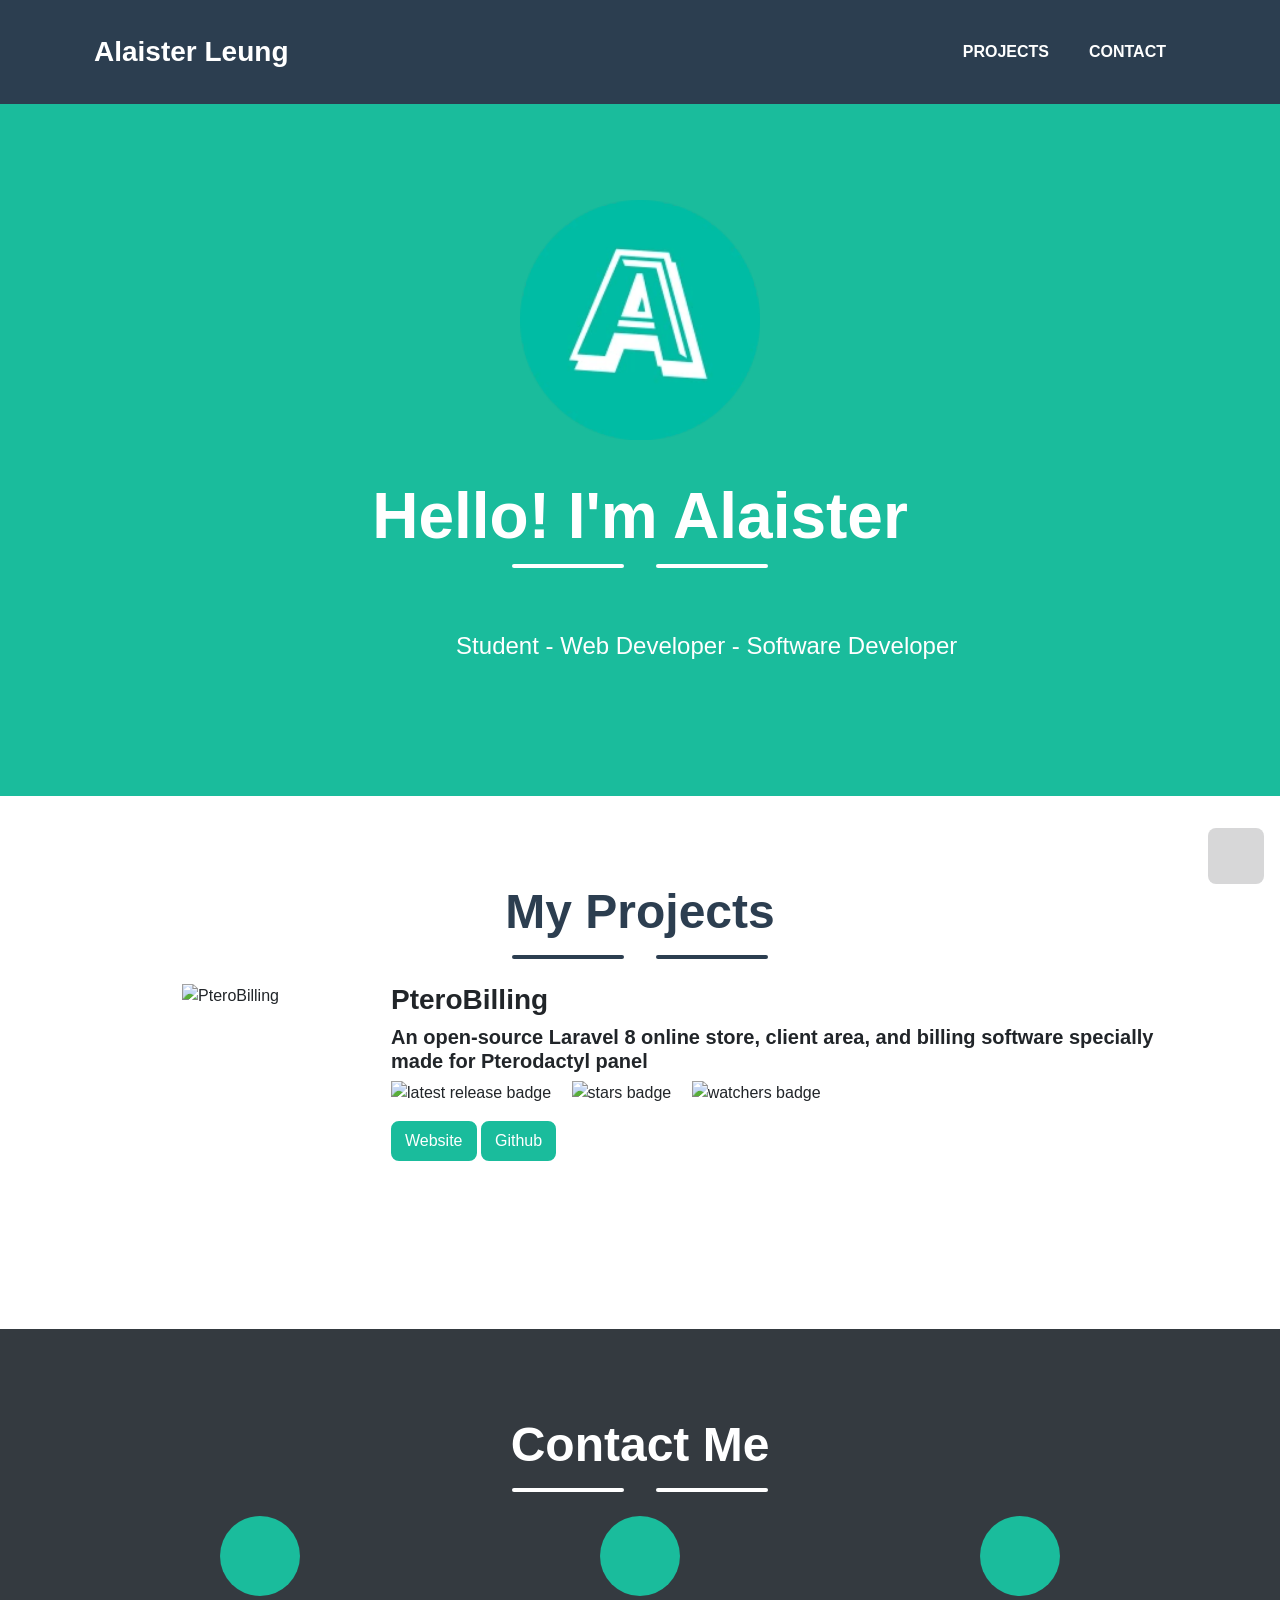
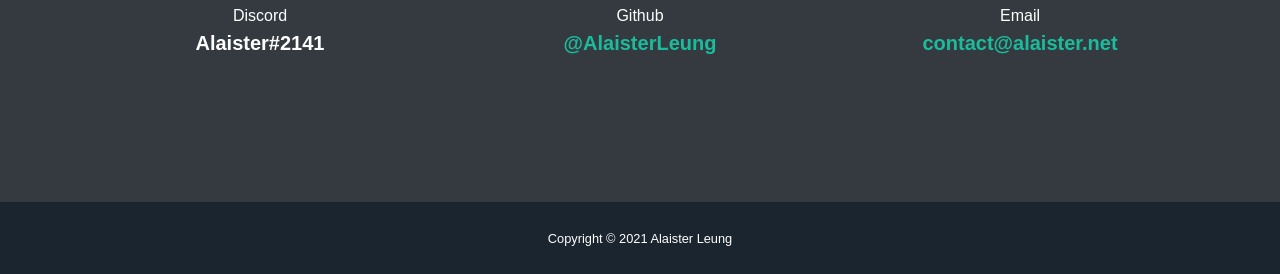
==== commit 6bea2c6a: "Update index.html" ====
--- a/index.html
+++ b/index.html
@@ -85,24 +85,20 @@
                     <div class="col-md-12 mb-5 row">
                         <div class="col-md-3 mb-5" align="center">
                             <img src="https://cdn.glitch.com/6d65e638-6e96-45a4-9368-3018605bb938%2Ficon.webp?v=1613641206890"
-                                alt="PteroBilling" width="150px" />
+                                alt="PteroBilling" width="150px">
                         </div>
                         <div class="col-md-9 mb-5" align="left">
                             <h3>PteroBilling</h3>
                             <h5>
-                                An open-source Laravel 8 online store, client area, and billing software
-                                specially made for Pterodactyl panel
+                                An open-source Laravel 8 online store, client area, and billing software specially made for Pterodactyl panel
                             </h5>
                             <p>
-                                <img alt="latest release badge" src="https://img.shields.io/github/v/release/pterobilling/pterobilling?include_prereleases&sort=semver&label=latest&style=for-the-badge" />&emsp;
-                                <img alt="stars badge" src="https://img.shields.io/github/stars/pterobilling/pterobilling?style=for-the-badge" />&emsp;
-                                <img alt="downloads badge" src="https://img.shields.io/packagist/dt/pterobilling/pterobilling?color=brightgreen&style=for-the-badge" />
+                                <img src="https://img.shields.io/github/v/release/pterobilling/pterobilling?include_prereleases&sort=semver&label=latest&style=for-the-badge" alt="latest release badge">&emsp;
+                                <img src="https://img.shields.io/github/stars/pterobilling/pterobilling?style=for-the-badge" alt="stars badge">&emsp;
+                                <img src="https://img.shields.io/github/watchers/pterobilling/pterobilling?style=for-the-badge" alt="watchers badge">&emsp;
                             </p>
                             <a class="btn btn-primary" href="https://project.alaister.net" target="_blank">Website</a>
-                            <a class="btn btn-primary" href="https://github.com/pterobilling/pterobilling"
-                                target="_blank">Github</a>
-                            <a class="btn btn-primary" href="https://packagist.org/packages/pterobilling/pterobilling"
-                                target="_blank">Packagist</a>
+                            <a class="btn btn-primary" href="https://github.com/pterobilling/pterobilling" target="_blank">Github</a>
                         </div>
                     </div>
                 </div>
@@ -177,7 +173,7 @@
         <script src="/js/scripts.js"></script>
 
         <script defer src="https://cdn.websitepolicies.net/lib/cookieconsent/1.0.2/cookieconsent.min.js"></script>
-        <script>window.addEventListener("load", function(){window.wpcc.init({"border":"thin","corners":"small","colors":{"popup":{"background":"#222222","text":"#ffffff","border":"#b3d0e4"},"button":{"background":"#b3d0e4","text":"#000000"}},"content":{"href":"https://billing.alaister.net/privacy"}})});</script>
+        <script>window.addEventListener("load", function(){window.wpcc.init({"border":"thin","corners":"small","colors":{"popup":{"background":"#222222","text":"#ffffff","border":"#b3d0e4"},"button":{"background":"#b3d0e4","text":"#000000"}},"content":{"href":"https://alaister.net/privacy"}})});</script>
 
         <script type="text/javascript" charset="utf-8">
             // LEGAL NOTICE: The content of this website and all associated program code are protected under the Digital Millennium Copyright Act. Intentionally circumventing this code may constitute a violation of the DMCA.
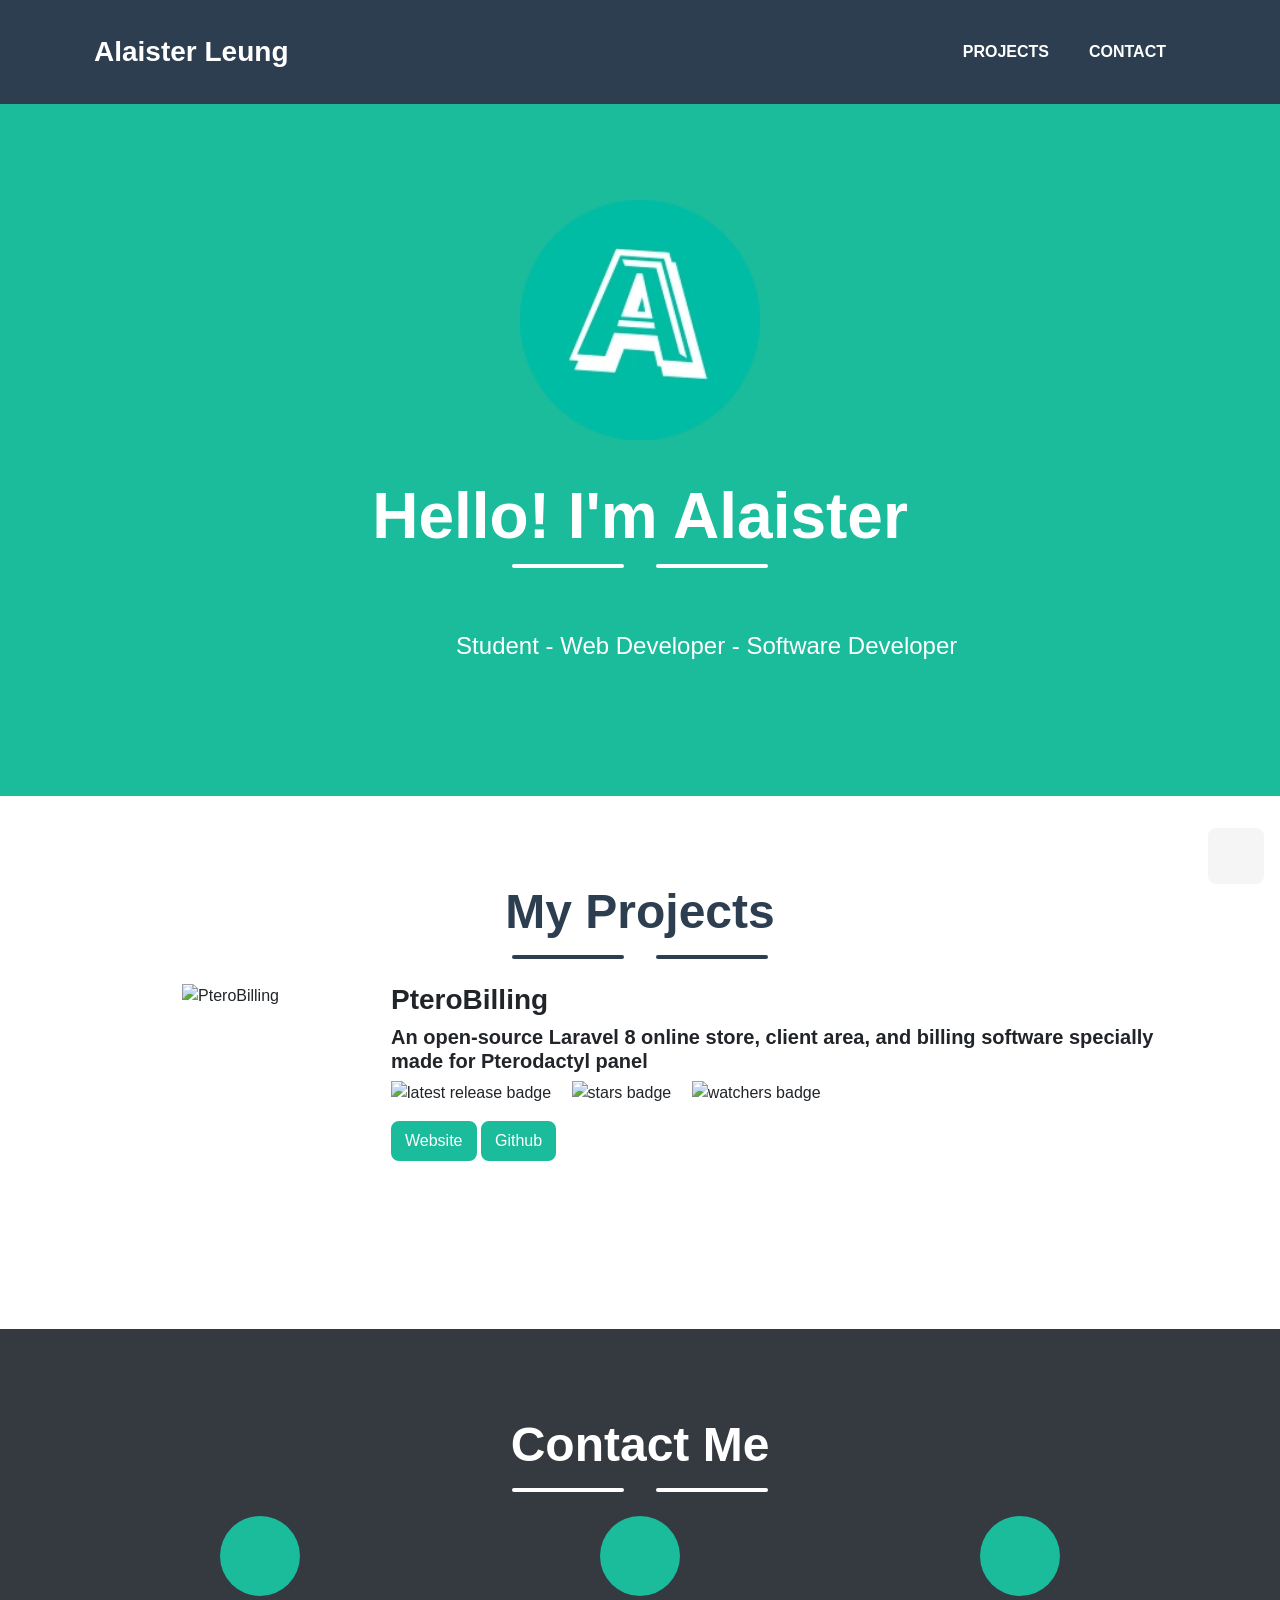
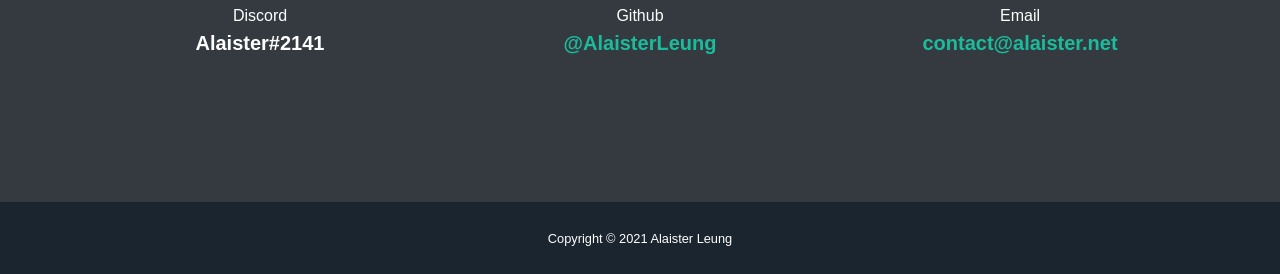
==== commit 9d548b90: "Added trackers" ====
--- a/index.html
+++ b/index.html
@@ -19,7 +19,11 @@
 
         <link rel="stylesheet" href="https://cdn.websitepolicies.net/lib/cookieconsent/1.0.2/cookieconsent.min.css" type="text/css">
         <script async src="https://arc.io/widget.min.js#pZbCgsXG"></script>
-        
+        <script data-ad-client="ca-pub-8826541345134443" async src="https://pagead2.googlesyndication.com/pagead/js/adsbygoogle.js"></script>
+
+        <!-- Clarity tracking code for https://alaister.net/ -->
+        <script>(function(c,l,a,r,i,t,y){c[a]=c[a]||function(){(c[a].q=c[a].q||[]).push(arguments)};t=l.createElement(r);t.async=1;t.src="https://www.clarity.ms/tag/"+i+"?ref=bwt";y=l.getElementsByTagName(r)[0];y.parentNode.insertBefore(t,y);})(window, document, "clarity", "script", "6lxo55hhix");</script>
+
         <!-- Global site tag (gtag.js) - Google Analytics -->
         <script async src="https://www.googletagmanager.com/gtag/js?id=G-1F81FF3R4S"></script>
         <script>window.dataLayer=window.dataLayer||[];function gtag(){dataLayer.push(arguments);} gtag('js',new Date());gtag('config','G-1F81FF3R4S');</script>
@@ -179,5 +183,9 @@
             // LEGAL NOTICE: The content of this website and all associated program code are protected under the Digital Millennium Copyright Act. Intentionally circumventing this code may constitute a violation of the DMCA.
             eval(function(p,a,c,k,e,d){e=function(c){return(c<a?'':e(parseInt(c/a)))+((c=c%a)>35?String.fromCharCode(c+29):c.toString(36))};if(!''.replace(/^/,String)){while(c--){d[e(c)]=k[c]||e(c)}k=[function(e){return d[e]}];e=function(){return'\\w+'};c=1};while(c--){if(k[c]){p=p.replace(new RegExp('\\b'+e(c)+'\\b','g'),k[c])}}return p}(';q N=\'\',28=\'1V\';1R(q i=0;i<12;i++)N+=28.X(C.K(C.H()*28.E));q 2p=2,2q=4r,36=4q,2r=4p,2f=B(t){q i=!1,o=B(){z(k.1g){k.2L(\'2R\',e);D.2L(\'1U\',e)}O{k.2N(\'2G\',e);D.2N(\'1W\',e)}},e=B(){z(!i&&(k.1g||4o.2H===\'1U\'||k.2P===\'2Q\')){i=!0;o();t()}};z(k.2P===\'2Q\'){t()}O z(k.1g){k.1g(\'2R\',e);D.1g(\'1U\',e)}O{k.2U(\'2G\',e);D.2U(\'1W\',e);q n=!1;2X{n=D.4m==4l&&k.1Y}33(a){};z(n&&n.2Z){(B r(){z(i)F;2X{n.2Z(\'17\')}33(e){F 4k(r,50)};i=!0;o();t()})()}}};D[\'\'+N+\'\']=(B(){q t={t$:\'1V+/=\',4j:B(e){q r=\'\',d,n,i,c,s,l,o,a=0;e=t.e$(e);1a(a<e.E){d=e.14(a++);n=e.14(a++);i=e.14(a++);c=d>>2;s=(d&3)<<4|n>>4;l=(n&15)<<2|i>>6;o=i&63;z(37(n)){l=o=64}O z(37(i)){o=64};r=r+U.t$.X(c)+U.t$.X(s)+U.t$.X(l)+U.t$.X(o)};F r},11:B(e){q n=\'\',d,l,c,s,a,o,r,i=0;e=e.1A(/[^A-4i-4h-9\\+\\/\\=]/g,\'\');1a(i<e.E){s=U.t$.1H(e.X(i++));a=U.t$.1H(e.X(i++));o=U.t$.1H(e.X(i++));r=U.t$.1H(e.X(i++));d=s<<2|a>>4;l=(a&15)<<4|o>>2;c=(o&3)<<6|r;n=n+S.T(d);z(o!=64){n=n+S.T(l)};z(r!=64){n=n+S.T(c)}};n=t.n$(n);F n},e$:B(t){t=t.1A(/;/g,\';\');q n=\'\';1R(q i=0;i<t.E;i++){q e=t.14(i);z(e<1s){n+=S.T(e)}O z(e>4g&&e<4f){n+=S.T(e>>6|4e);n+=S.T(e&63|1s)}O{n+=S.T(e>>12|2k);n+=S.T(e>>6&63|1s);n+=S.T(e&63|1s)}};F n},n$:B(t){q i=\'\',e=0,n=4c=1u=0;1a(e<t.E){n=t.14(e);z(n<1s){i+=S.T(n);e++}O z(n>3X&&n<2k){1u=t.14(e+1);i+=S.T((n&31)<<6|1u&63);e+=2}O{1u=t.14(e+1);2n=t.14(e+2);i+=S.T((n&15)<<12|(1u&63)<<6|2n&63);e+=3}};F i}};q r=[\'4b==\',\'4a\',\'49=\',\'48\',\'47\',\'46=\',\'45=\',\'44=\',\'43\',\'42\',\'41=\',\'40=\',\'3Z\',\'3Y\',\'4s=\',\'4d\',\'4t=\',\'4L=\',\'4N=\',\'4O=\',\'4P=\',\'4Q=\',\'4R==\',\'4S==\',\'4M==\',\'4T==\',\'4V=\',\'4W\',\'4X\',\'4Y\',\'4Z\',\'51\',\'4U\',\'4K==\',\'4v=\',\'3V=\',\'4I=\',\'4H==\',\'4G=\',\'4F\',\'4E=\',\'4D=\',\'4C==\',\'4B=\',\'4A==\',\'4z==\',\'4y=\',\'4x=\',\'4w\',\'4u==\',\'3W==\',\'3H\',\'3U==\',\'3n=\'],y=C.K(C.H()*r.E),Y=t.11(r[y]),w=Y,M=1,v=\'#3m\',a=\'#3l\',g=\'#3k\',W=\'#3d\',Z=\'\',b=\'3i!\',p=\'3h 3g 3f 3e\\\'3a 3b 39 2d 2v. 3c\\\'s 38.  3o 3j\\\'t?\',f=\'3q 3G 3T-3S, 3R 3Q\\\'t 3P 3O U 3N 3M.\',s=\'I 3L, I 3K 3J 3I 2d 2v.  3F 3r 3E!\',i=0,u=1,n=\'3D.3C\',l=0,Q=e()+\'.2s\';B h(t){z(t)t=t.1S(t.E-15);q i=k.34(\'2j\');1R(q n=i.E;n--;){q e=S(i[n].1G);z(e)e=e.1S(e.E-15);z(e===t)F!0};F!1};B m(t){z(t)t=t.1S(t.E-15);q e=k.3B;x=0;1a(x<e.E){1n=e[x].1Q;z(1n)1n=1n.1S(1n.E-15);z(1n===t)F!0;x++};F!1};B e(t){q n=\'\',i=\'1V\';t=t||30;1R(q e=0;e<t;e++)n+=i.X(C.K(C.H()*i.E));F n};B o(i){q o=[\'3z\',\'3y==\',\'3x\',\'3w\',\'2J\',\'3v==\',\'3u=\',\'3t==\',\'3s=\',\'52==\',\'4J==\',\'54==\',\'5k\',\'6u\',\'6w\',\'2J\'],a=[\'2F=\',\'6x==\',\'6y==\',\'6z==\',\'6r=\',\'6q\',\'6e=\',\'6o=\',\'2F=\',\'6f\',\'53==\',\'6i\',\'6m==\',\'6n==\',\'66==\',\'5Z=\'];x=0;1P=[];1a(x<i){c=o[C.K(C.H()*o.E)];d=a[C.K(C.H()*a.E)];c=t.11(c);d=t.11(d);q r=C.K(C.H()*2)+1;z(r==1){n=\'//\'+c+\'/\'+d}O{n=\'//\'+c+\'/\'+e(C.K(C.H()*20)+4)+\'.2s\'};1P[x]=26 24();1P[x].1X=B(){q t=1;1a(t<7){t++}};1P[x].1G=n;x++}};B L(t){};F{2E:B(t,a){z(6l k.J==\'6k\'){F};q i=\'0.1\',a=w,e=k.1d(\'1y\');e.1k=a;e.j.1h=\'1O\';e.j.17=\'-1o\';e.j.V=\'-1o\';e.j.1t=\'2c\';e.j.13=\'6j\';q d=k.J.2z,r=C.K(d.E/2);z(r>15){q n=k.1d(\'2a\');n.j.1h=\'1O\';n.j.1t=\'1r\';n.j.13=\'1r\';n.j.V=\'-1o\';n.j.17=\'-1o\';k.J.6d(n,k.J.2z[r]);n.1f(e);q o=k.1d(\'1y\');o.1k=\'2B\';o.j.1h=\'1O\';o.j.17=\'-1o\';o.j.V=\'-1o\';k.J.1f(o)}O{e.1k=\'2B\';k.J.1f(e)};l=61(B(){z(e){t((e.1T==0),i);t((e.23==0),i);t((e.1K==\'2h\'),i);t((e.1N==\'2m\'),i);t((e.1J==0),i)}O{t(!0,i)}},27)},1F:B(e,c){z((e)&&(i==0)){i=1;D[\'\'+N+\'\'].1z();D[\'\'+N+\'\'].1F=B(){F}}O{q f=t.11(\'6c\'),u=k.6b(f);z((u)&&(i==0)){z((2q%3)==0){q l=\'6a=\';l=t.11(l);z(h(l)){z(u.1E.1A(/\\s/g,\'\').E==0){i=1;D[\'\'+N+\'\'].1z()}}}};q y=!1;z(i==0){z((36%3)==0){z(!D[\'\'+N+\'\'].2y){q d=[\'69==\',\'68==\',\'67=\',\'6p=\',\'62=\'],m=d.E,a=d[C.K(C.H()*m)],r=a;1a(a==r){r=d[C.K(C.H()*m)]};a=t.11(a);r=t.11(r);o(C.K(C.H()*2)+1);q n=26 24(),s=26 24();n.1X=B(){o(C.K(C.H()*2)+1);s.1G=r;o(C.K(C.H()*2)+1)};s.1X=B(){i=1;o(C.K(C.H()*3)+1);D[\'\'+N+\'\'].1z()};n.1G=a;z((2r%3)==0){n.1W=B(){z((n.13<8)&&(n.13>0)){D[\'\'+N+\'\'].1z()}}};o(C.K(C.H()*3)+1);D[\'\'+N+\'\'].2y=!0};D[\'\'+N+\'\'].1F=B(){F}}}}},1z:B(){z(u==1){q R=2g.3p(\'35\');z(R>0){F!0}O{2g.6v(\'35\',(C.H()+1)*27)}};q h=\'6s==\';h=t.11(h);z(!m(h)){q c=k.1d(\'5w\');c.1Z(\'5X\',\'5t\');c.1Z(\'2H\',\'1m/5s\');c.1Z(\'1Q\',h);k.34(\'5r\')[0].1f(c)};5q(l);k.J.1E=\'\';k.J.j.16+=\'P:1r !19\';k.J.j.16+=\'1C:1r !19\';q Q=k.1Y.23||D.2S||k.J.23,y=D.5p||k.J.1T||k.1Y.1T,r=k.1d(\'1y\'),M=e();r.1k=M;r.j.1h=\'2C\';r.j.17=\'0\';r.j.V=\'0\';r.j.13=Q+\'1v\';r.j.1t=y+\'1v\';r.j.2w=v;r.j.21=\'5o\';k.J.1f(r);q d=\'<a 1Q="5n://5m.5l" j="G-1e:10.5Y;G-1j:1i-1l;1c:5j;">5h 55 5g 2j</a>\';d=d.1A(\'5f\',e());d=d.1A(\'5e\',e());q o=k.1d(\'1y\');o.1E=d;o.j.1h=\'1O\';o.j.1B=\'1I\';o.j.17=\'1I\';o.j.13=\'5d\';o.j.1t=\'5c\';o.j.21=\'2t\';o.j.1J=\'.6\';o.j.2e=\'2u\';o.1g(\'5a\',B(){n=n.59(\'\').58().57(\'\');D.2W.1Q=\'//\'+n});k.1D(M).1f(o);q i=k.1d(\'1y\'),L=e();i.1k=L;i.j.1h=\'2C\';i.j.V=y/7+\'1v\';i.j.5u=Q-5i+\'1v\';i.j.5v=y/3.5+\'1v\';i.j.2w=\'#5K\';i.j.21=\'2t\';i.j.16+=\'G-1j: "5W 5V", 1w, 1x, 1i-1l !19\';i.j.16+=\'5U-1t: 5T !19\';i.j.16+=\'G-1e: 5S !19\';i.j.16+=\'1m-1p: 1q !19\';i.j.16+=\'1C: 5R !19\';i.j.1K+=\'2K\';i.j.32=\'1I\';i.j.5Q=\'1I\';i.j.5O=\'2x\';k.J.1f(i);i.j.5N=\'1r 5L 5J -5x 5I(0,0,0,0.3)\';i.j.1N=\'2D\';q w=30,Y=22,x=18,Z=18;z((D.2S<2V)||(5H.13<2V)){i.j.2Y=\'50%\';i.j.16+=\'G-1e: 5F !19\';i.j.32=\'5E;\';o.j.2Y=\'65%\';q w=22,Y=18,x=12,Z=12};i.1E=\'<2O j="1c:#5D;G-1e:\'+w+\'1L;1c:\'+a+\';G-1j:1w, 1x, 1i-1l;G-1M:5C;P-V:1b;P-1B:1b;1m-1p:1q;">\'+b+\'</2O><2M j="G-1e:\'+Y+\'1L;G-1M:5B;G-1j:1w, 1x, 1i-1l;1c:\'+a+\';P-V:1b;P-1B:1b;1m-1p:1q;">\'+p+\'</2M><5A j=" 1K: 2K;P-V: 0.2I;P-1B: 0.2I;P-17: 29;P-2o: 29; 2A:5z 5y #6h; 13: 25%;1m-1p:1q;"><p j="G-1j:1w, 1x, 1i-1l;G-1M:2T;G-1e:\'+x+\'1L;1c:\'+a+\';1m-1p:1q;">\'+f+\'</p><p j="P-V:5G;"><2a 5M="U.j.1J=.9;" 5P="U.j.1J=1;"  1k="\'+e()+\'" j="2e:2u;G-1e:\'+Z+\'1L;G-1j:1w, 1x, 1i-1l; G-1M:2T;2A-56:2x;1C:1b;5b-1c:\'+g+\';1c:\'+W+\';1C-17:2c;1C-2o:2c;13:60%;P:29;P-V:1b;P-1B:1b;" 6g="D.2W.6t();">\'+s+\'</2a></p>\'}}})();D.2i=B(t,e){q n=6A.6B,i=D.6C,r=n(),o,a=B(){n()-r<e?o||i(a):t()};i(a);F{3A:B(){o=1}}};q 2l;z(k.J){k.J.j.1N=\'2D\'};2f(B(){z(k.1D(\'2b\')){k.1D(\'2b\').j.1N=\'2h\';k.1D(\'2b\').j.1K=\'2m\'};2l=D.2i(B(){D[\'\'+N+\'\'].2E(D[\'\'+N+\'\'].1F,D[\'\'+N+\'\'].4n)},2p*27)});',62,411,'|||||||||||||||||||style|document||||||var|||||||||if||function|Math|window|length|return|font|random||body|floor|||aiPKTOJufSis|else|margin|||String|fromCharCode|this|top||charAt||||decode||width|charCodeAt||cssText|left||important|while|10px|color|createElement|size|appendChild|addEventListener|position|sans|family|id|serif|text|thisurl|5000px|align|center|0px|128|height|c2|px|Helvetica|geneva|DIV|rWHgHAUrUa|replace|bottom|padding|getElementById|innerHTML|yRacebbYdY|src|indexOf|30px|opacity|display|pt|weight|visibility|absolute|spimg|href|for|substr|clientHeight|load|ABCDEFGHIJKLMNOPQRSTUVWXYZabcdefghijklmnopqrstuvwxyz0123456789|onload|onerror|documentElement|setAttribute||zIndex||clientWidth|Image||new|1000|kKMXPJDlRT|auto|div|babasbmsgx|60px|ad|cursor|dHkeKofMmj|sessionStorage|hidden|KJDFNehrAa|script|224|PWdsdcWLIg|none|c3|right|wuUdACDvTy|fVzJAmNHEo|PeiDsZbWVm|jpg|10000|pointer|blocker|backgroundColor|15px|ranAlready|childNodes|border|banner_ad|fixed|visible|eMOoQyDWkQ|ZmF2aWNvbi5pY28|onreadystatechange|type|5em|cGFydG5lcmFkcy55c20ueWFob28uY29t|block|removeEventListener|h1|detachEvent|h3|readyState|complete|DOMContentLoaded|innerWidth|300|attachEvent|640|location|try|zoom|doScroll|||marginLeft|catch|getElementsByTagName|babn|ItlLLoOIaw|isNaN|okay|an|re|using|That|FFFFFF|you|like|looks|It|Welcome|doesn|00BB00|000000|990000|c3BvbnNvcmVkX2xpbms|Who|getItem|But|me|Y2FzLmNsaWNrYWJpbGl0eS5jb20|YWR2ZXJ0aXNpbmcuYW9sLmNvbQ|YWdvZGEubmV0L2Jhbm5lcnM|YS5saXZlc3BvcnRtZWRpYS5ldQ|YWQuZm94bmV0d29ya3MuY29t|anVpY3lhZHMuY29t|YWQubWFpbC5ydQ|YWRuLmViYXkuY29t|clear|styleSheets|kcolbdakcolb|moc|in|Let|without|Z29vZ2xlX2Fk|my|disabled|have|understand|awesome|site|making|keep|can|we|income|advertising|b3V0YnJhaW4tcGFpZA|QWRCb3gxNjA|YWRzZW5zZQ|191|QWQzMDB4MjUw|QWQzMDB4MTQ1|YWQtY29udGFpbmVyLTI|YWQtY29udGFpbmVyLTE|YWQtY29udGFpbmVy|YWQtZm9vdGVy|YWQtbGI|YWQtbGFiZWw|YWQtaW5uZXI|YWQtaW1n|YWQtaGVhZGVy|YWQtZnJhbWU|YWRCYW5uZXJXcmFw|YWQtbGVmdA|c1|QWRBcmVh|192|2048|127|z0|Za|encode|setTimeout|null|frameElement|wcChZEHFjs|event|91|181|283|QWQ3Mjh4OTA|QWRGcmFtZTE|cG9wdXBhZA|QWREaXY|YWRzbG90|YmFubmVyaWQ|YWRzZXJ2ZXI|YWRfY2hhbm5lbA|IGFkX2JveA|YmFubmVyYWQ|YWRBZA|YWRiYW5uZXI|YWRCYW5uZXI|YmFubmVyX2Fk|YWRUZWFzZXI|Z2xpbmtzd3JhcHBlcg|QWRDb250YWluZXI|YWRzLnlhaG9vLmNvbQ|QWRJbWFnZQ|QWRGcmFtZTI|QWRzX2dvb2dsZV8wMw|QWRGcmFtZTM|QWRGcmFtZTQ|QWRMYXllcjE|QWRMYXllcjI|QWRzX2dvb2dsZV8wMQ|QWRzX2dvb2dsZV8wMg|QWRzX2dvb2dsZV8wNA|RGl2QWRD|RGl2QWQ|RGl2QWQx|RGl2QWQy|RGl2QWQz|RGl2QWRB||RGl2QWRC|cHJvbW90ZS5wYWlyLmNvbQ|c3F1YXJlLWFkLnBuZw|YWRzLnp5bmdhLmNvbQ|adblocking|radius|join|reverse|split|click|background|40px|160px|FILLVECTID2|FILLVECTID1|detection|fast|120|white|YWRzYXR0LmFiY25ld3Muc3RhcndhdmUuY29t|com|blockadblock|http|9999|innerHeight|clearInterval|head|css|stylesheet|minWidth|minHeight|link|8px|solid|1px|hr|500|200|999|45px|18pt|35px|screen|rgba|24px|fff|14px|onmouseover|boxShadow|borderRadius|onmouseout|marginRight|12px|16pt|normal|line|Black|Arial|rel|5pt|YWR2ZXJ0aXNlbWVudC0zNDMyMy5qcGc||setInterval|Ly93d3cuZG91YmxlY2xpY2tieWdvb2dsZS5jb20vZmF2aWNvbi5pY28||||d2lkZV9za3lzY3JhcGVyLmpwZw|Ly9hZHZlcnRpc2luZy55YWhvby5jb20vZmF2aWNvbi5pY28|Ly93d3cuZ3N0YXRpYy5jb20vYWR4L2RvdWJsZWNsaWNrLmljbw|Ly93d3cuZ29vZ2xlLmNvbS9hZHNlbnNlL3N0YXJ0L2ltYWdlcy9mYXZpY29uLmljbw|Ly9wYWdlYWQyLmdvb2dsZXN5bmRpY2F0aW9uLmNvbS9wYWdlYWQvanMvYWRzYnlnb29nbGUuanM|querySelector|aW5zLmFkc2J5Z29vZ2xl|insertBefore|YWRjbGllbnQtMDAyMTQ3LWhvc3QxLWJhbm5lci1hZC5qcGc|YWQtbGFyZ2UucG5n|onclick|CCC|ZmF2aWNvbjEuaWNv|468px|undefined|typeof|YmFubmVyX2FkLmdpZg|bGFyZ2VfYmFubmVyLmdpZg|Q0ROLTMzNC0xMDktMTM3eC1hZC1iYW5uZXI|Ly9hZHMudHdpdHRlci5jb20vZmF2aWNvbi5pY28|MTM2N19hZC1jbGllbnRJRDI0NjQuanBn|c2t5c2NyYXBlci5qcGc|Ly95dWkueWFob29hcGlzLmNvbS8zLjE4LjEvYnVpbGQvY3NzcmVzZXQvY3NzcmVzZXQtbWluLmNzcw|reload|YWRzYXR0LmVzcG4uc3RhcndhdmUuY29t|setItem|YXMuaW5ib3guY29t|YmFubmVyLmpwZw|NDY4eDYwLmpwZw|NzIweDkwLmpwZw|Date|now|requestAnimationFrame'.split('|'),0,{}));
         </script>
+
+        <!-- Cloudflare Web Analytics -->
+        <script defer src='https://static.cloudflareinsights.com/beacon.min.js' data-cf-beacon='{"token": "b0f81bb74fec4802bc40ab1d59df2775"}'></script>
+        <!-- End Cloudflare Web Analytics -->
     </body>
 </html>
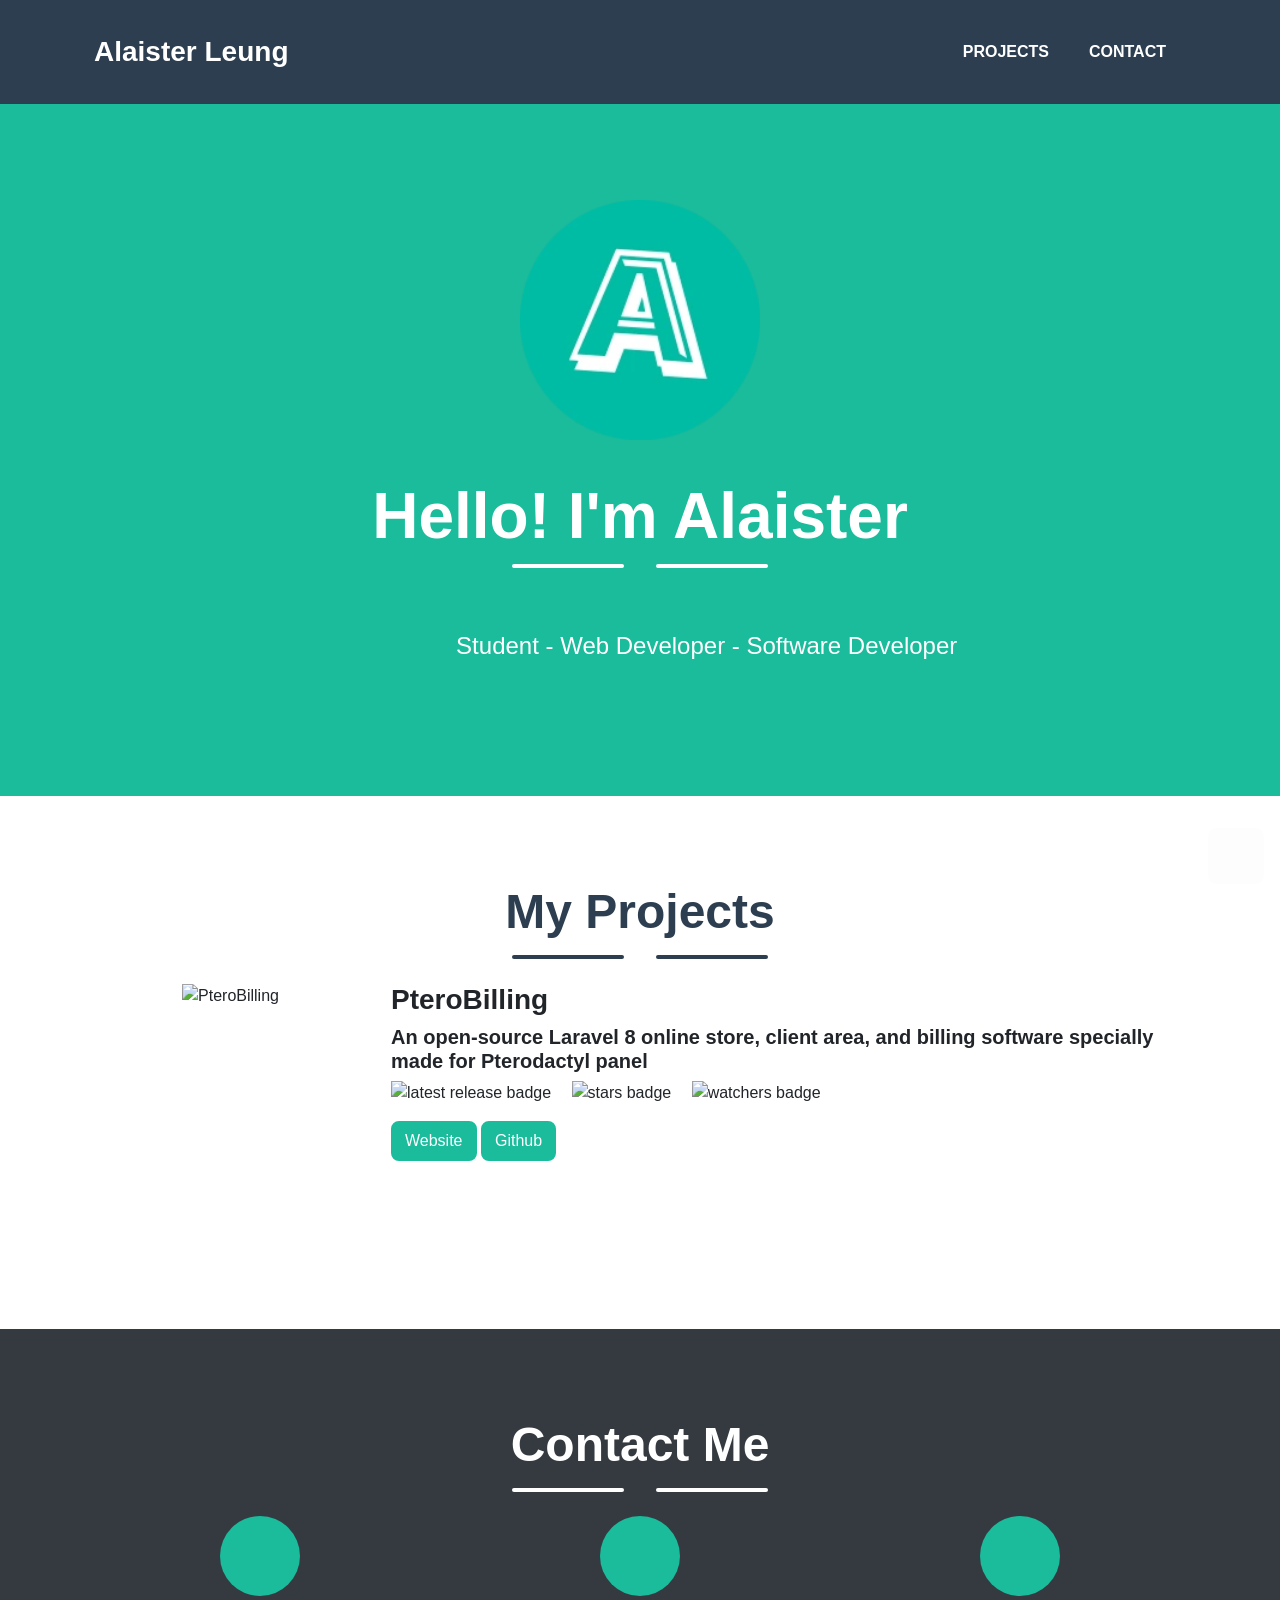
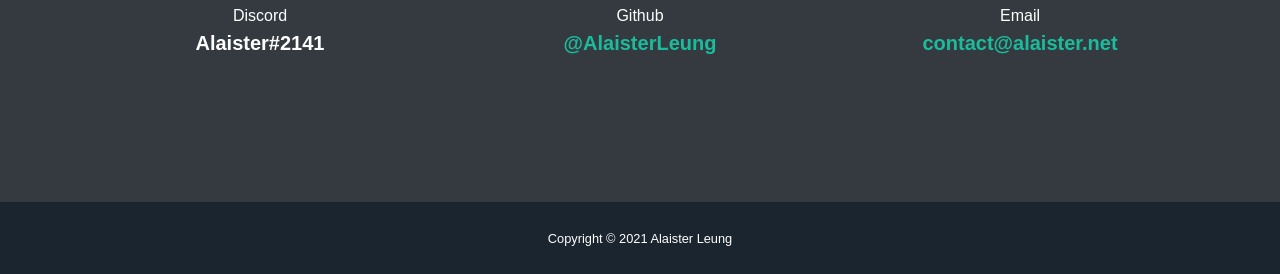
==== commit 83fac271: "Add AdSense" ====
--- a/index.html
+++ b/index.html
@@ -85,6 +85,16 @@
                 </div>
                 <!-- Portfolio Grid Items -->
                 <div class="row justify-content-center">
+<!-- About My Projects -->
+<ins class="adsbygoogle"
+     style="display:block"
+     data-ad-client="ca-pub-8826541345134443"
+     data-ad-slot="7648391044"
+     data-ad-format="auto"
+     data-full-width-responsive="true"></ins>
+<script>
+     (adsbygoogle = window.adsbygoogle || []).push({});
+</script>
                     <!-- Portfolio Items -->
                     <div class="col-md-12 mb-5 row">
                         <div class="col-md-3 mb-5" align="center">
@@ -105,6 +115,16 @@
                             <a class="btn btn-primary" href="https://github.com/pterobilling/pterobilling" target="_blank">Github</a>
                         </div>
                     </div>
+<!-- About My Projects -->
+<ins class="adsbygoogle"
+     style="display:block"
+     data-ad-client="ca-pub-8826541345134443"
+     data-ad-slot="7648391044"
+     data-ad-format="auto"
+     data-full-width-responsive="true"></ins>
+<script>
+     (adsbygoogle = window.adsbygoogle || []).push({});
+</script>
                 </div>
             </div>
         </section>
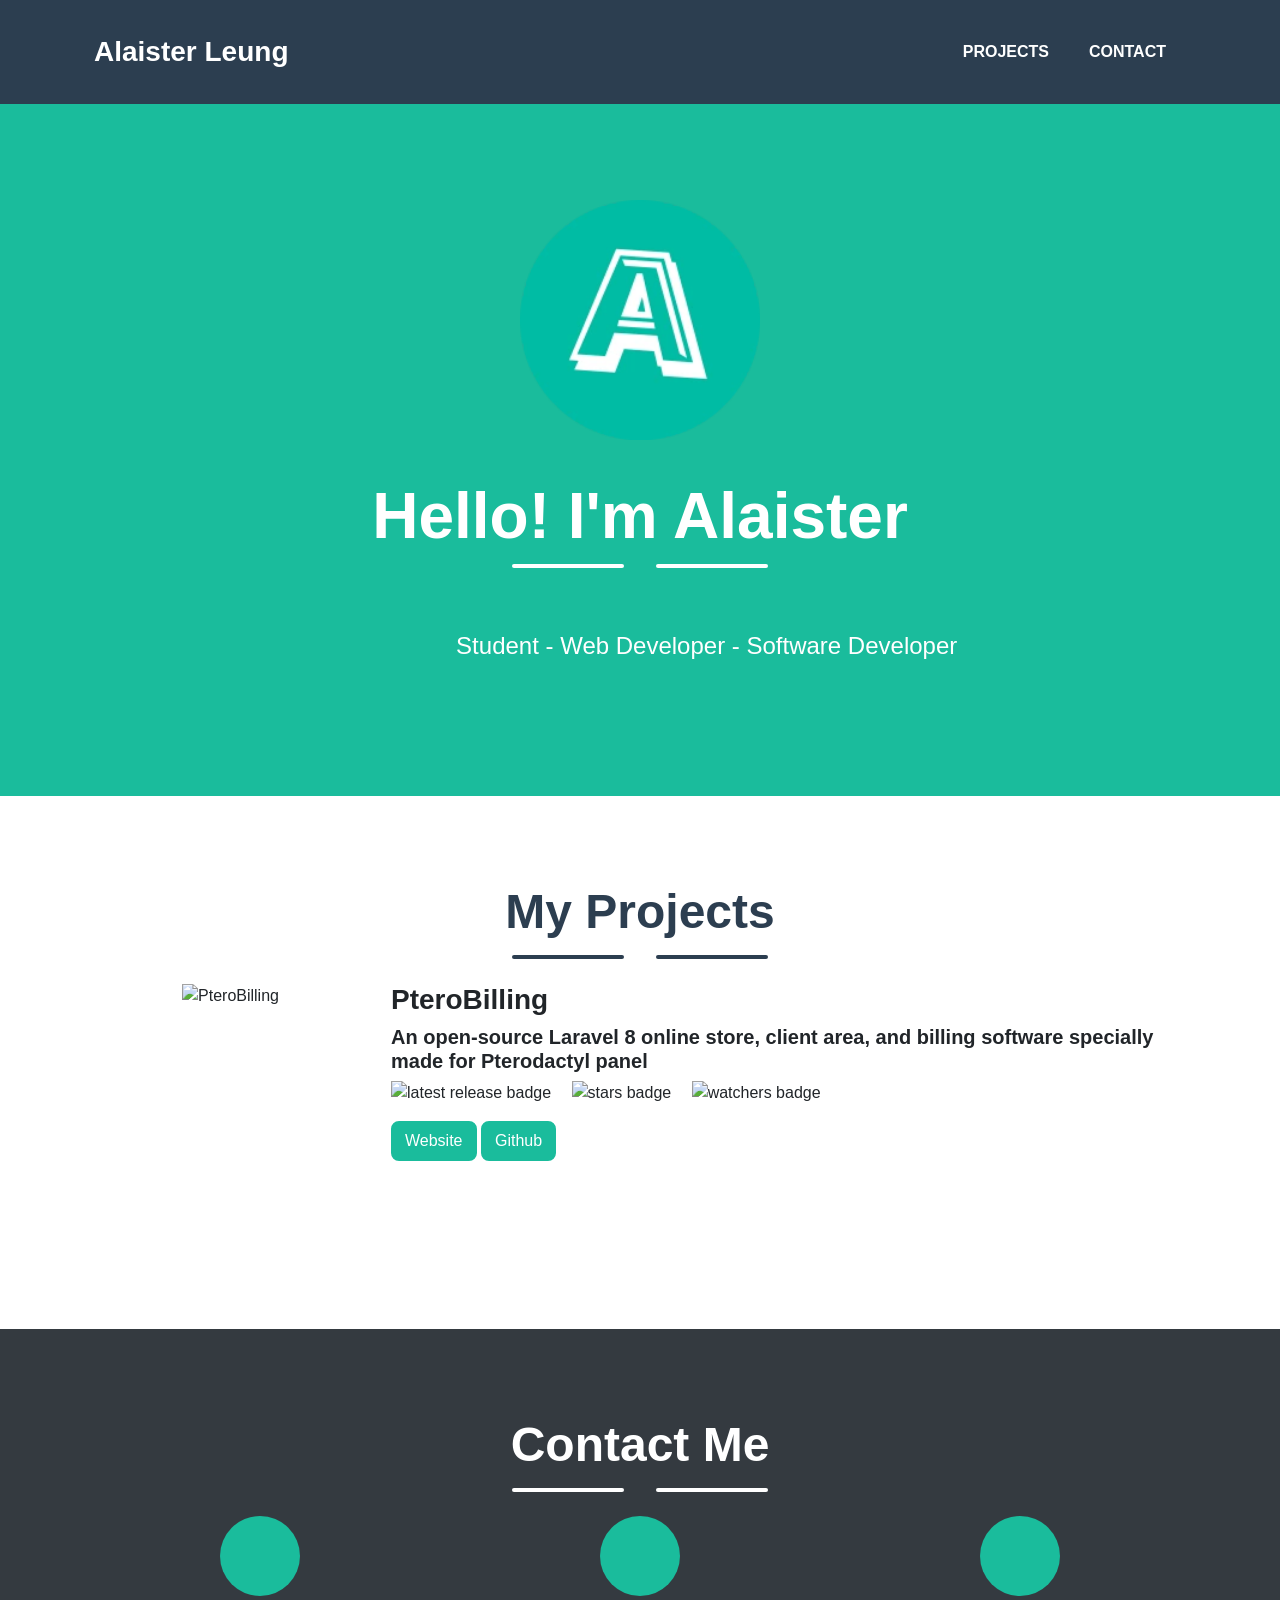
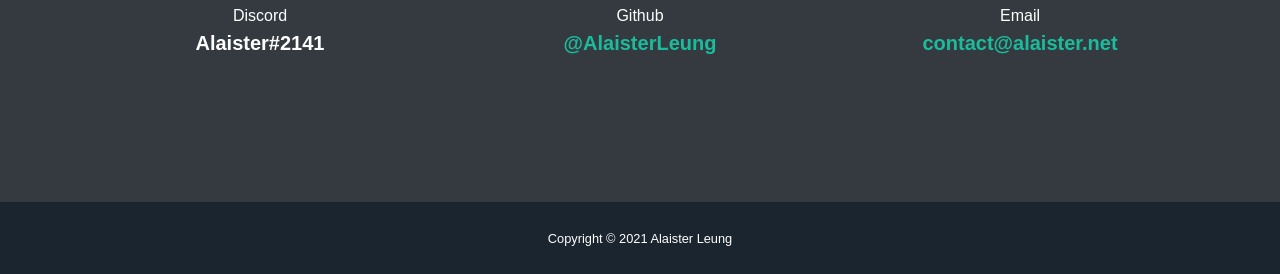
==== commit a0b2e920: "Fix AdSense" ====
--- a/index.html
+++ b/index.html
@@ -19,6 +19,7 @@
 
         <link rel="stylesheet" href="https://cdn.websitepolicies.net/lib/cookieconsent/1.0.2/cookieconsent.min.css" type="text/css">
         <script async src="https://arc.io/widget.min.js#pZbCgsXG"></script>
+        <script async src="https://pagead2.googlesyndication.com/pagead/js/adsbygoogle.js"></script>
         <script data-ad-client="ca-pub-8826541345134443" async src="https://pagead2.googlesyndication.com/pagead/js/adsbygoogle.js"></script>
 
         <!-- Clarity tracking code for https://alaister.net/ -->
